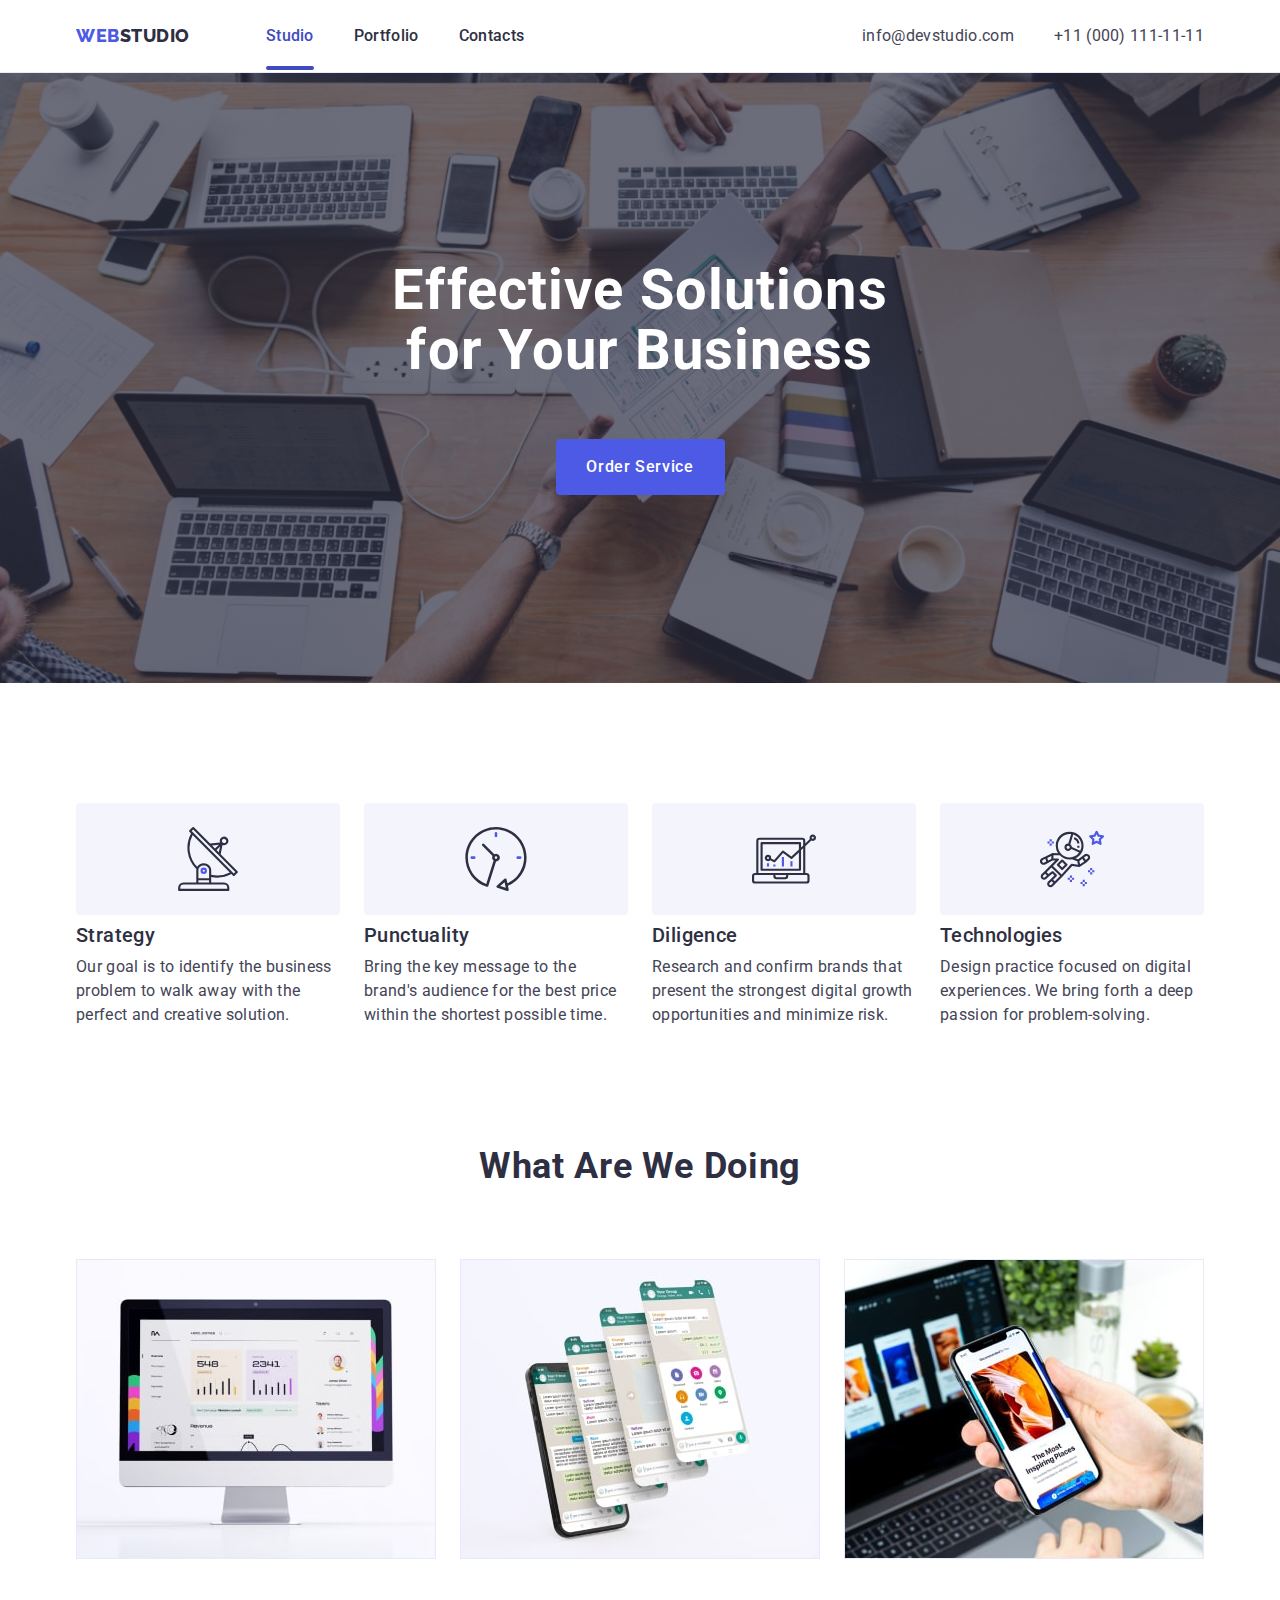
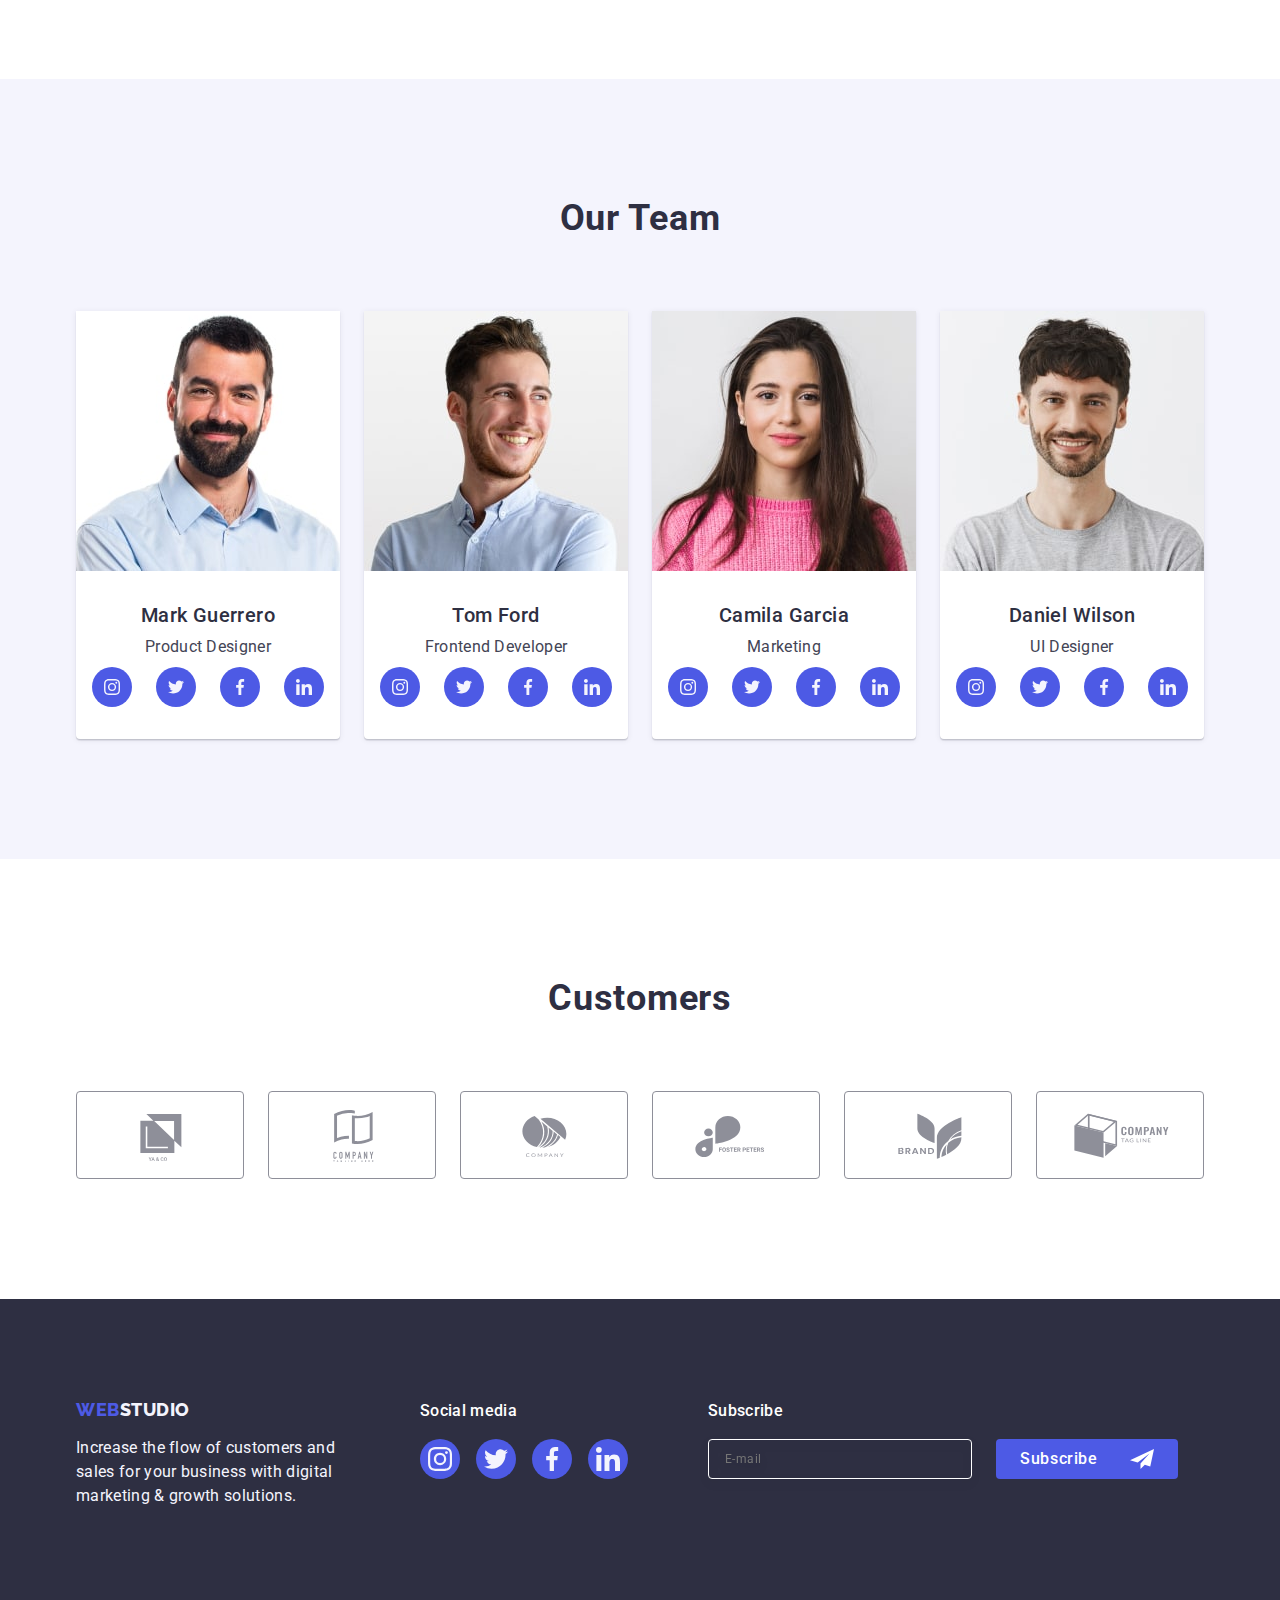
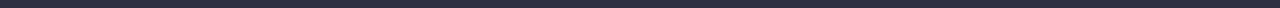
==== index.html @ c5081bdb "start commit" ====
<!DOCTYPE html>
<html lang="en">
  <head>
    <meta charset="UTF-8" />
    <meta name="description" content="Effective Solutions for Your Business" />
    <title>Web Studio</title>

    <link
      rel="stylesheet"
      href="https://cdn.jsdelivr.net/npm/modern-normalize@2.0.0/modern-normalize.min.css" />
    <link rel="stylesheet" href="./css/styles.css" />
    <link rel="preconnect" href="https://fonts.googleapis.com" />
    <link rel="preconnect" href="https://fonts.gstatic.com" crossorigin />
    <link
      href="https://fonts.googleapis.com/css2?family=Roboto:wght@400;500;700&display=swap"
      rel="stylesheet" />
    <link
      href="https://fonts.googleapis.com/css2?family=Raleway:wght@800&family=Roboto:wght@400;500;700&display=swap"
      rel="stylesheet" />
  </head>
  <body>
    <header class="header">
      <div class="header-container container">
        <nav class="menu">
          <a class="link logo" href="./index.html"
            >Web<span class="logo-header-studio">Studio</span></a
          >
          <ul class="menu-list list">
            <li class="menu-list-item">
              <a class="menu-list-link current link" href="./index.html"
                >Studio</a
              >
            </li>
            <li class="menu-list-item">
              <a class="menu-list-link link" href="./portfolio.html"
                >Portfolio</a
              >
            </li>
            <li class="menu-list-item">
              <a class="menu-list-link link" href="">Contacts</a>
            </li>
          </ul>
        </nav>
        <address class="contacts">
          <ul class="contacts-list list">
            <li>
              <a class="link contacts-link" href="mailto:info@devstudio.com"
                >info@devstudio.com</a
              >
            </li>
            <li>
              <a class="link contacts-link" href="tel:+110001111111"
                >+11 (000) 111-11-11</a
              >
            </li>
          </ul>
        </address>
      </div>
    </header>
    <main>
      <section class="intro-section section">
        <div class="intro-section-container container">
          <h1 class="intro-title title">
            Effective Solutions for Your Business
          </h1>
          <button class="order-button button" type="button" data-modal-open>
            Order Service
          </button>
        </div>
      </section>
      <section class="principles-section section">
        <div class="principles-section-container container">
          <h2 class="principles-section-title section-title visually-hidden">
            Our principles
          </h2>
          <ul class="principles-list list">
            <li class="principles-card">
              <div class="principles-icon-container">
                <svg class="principles-icon" width="64" height="64">
                  <use href="./images/icons.svg#icon-antenna"></use>
                </svg>
              </div>
              <h3 class="principles-list-title list-title">Strategy</h3>
              <p class="principles-text text">
                Our goal is to identify the business problem to walk away with
                the perfect and creative solution.
              </p>
            </li>
            <li class="principles-card">
              <div class="principles-icon-container">
                <svg class="principles-icon" width="64" height="64">
                  <use href="./images/icons.svg#icon-clock"></use>
                </svg>
              </div>
              <h3 class="principles-list-title list-title">Punctuality</h3>
              <p class="principles-text text">
                Bring the key message to the brand's audience for the best price
                within the shortest possible time.
              </p>
            </li>
            <li class="principles-card">
              <div class="principles-icon-container">
                <svg class="principles-icon" width="64" height="64">
                  <use href="./images/icons.svg#icon-diagram"></use>
                </svg>
              </div>
              <h3 class="principles-list-title list-title">Diligence</h3>
              <p class="principles-text text">
                Research and confirm brands that present the strongest digital
                growth opportunities and minimize risk.
              </p>
            </li>
            <li class="principles-card">
              <div class="principles-icon-container">
                <svg class="principles-icon" width="64" height="64">
                  <use href="./images/icons.svg#icon-astronaut"></use>
                </svg>
              </div>
              <h3 class="principles-list-title list-title">Technologies</h3>
              <p class="principles-text text">
                Design practice focused on digital experiences. We bring forth a
                deep passion for problem-solving.
              </p>
            </li>
          </ul>
        </div>
      </section>
      <section class="doing-section section">
        <div class="doing-section-container container">
          <h2 class="doing-section-title section-title">What are we doing</h2>
          <ul class="doing-list list">
            <li class="doing-card">
              <img
                src="./images/doing-img-1-min.jpg"
                alt="Computer monitor"
                width="360"
                height="300" />
            </li>
            <li class="doing-card">
              <img
                src="./images/doing-img-2-min.jpg"
                alt="Smartphone screen "
                width="360"
                height="300" />
            </li>
            <li class="doing-card">
              <img
                src="./images/doing-img-3-min.jpg"
                alt="Smartphone in hand"
                width="360"
                height="300" />
            </li>
          </ul>
        </div>
      </section>
      <section class="team-section section">
        <div class="team-section-container container">
          <h2 class="team-section-title section-title">Our Team</h2>
          <ul class="team-list list">
            <li class="team-list-card">
              <img
                src="./images/team-img-1-min.jpg"
                alt="Mark Guerrero"
                width="264"
                height="260" />
              <div class="team-card-container">
                <h3 class="team-list-title list-title">Mark Guerrero</h3>
                <p class="team-list-text text">Product Designer</p>
                <ul class="team-list-contacts-list list">
                  <li class="team-contacts-list-item">
                    <a class="team-contacts-list-link" href="">
                      <svg class="team-contacts-icon" width="16" height="16">
                        <use href="./images/icons.svg#icon-instagram"></use>
                      </svg>
                    </a>
                  </li>
                  <li class="team-contacts-list-item">
                    <a class="team-contacts-list-link" href="">
                      <svg class="team-contacts-icon" width="16" height="16">
                        <use href="./images/icons.svg#icon-twitter"></use>
                      </svg>
                    </a>
                  </li>
                  <li class="team-contacts-list-item">
                    <a class="team-contacts-list-link" href="">
                      <svg class="team-contacts-icon" width="16" height="16">
                        <use href="./images/icons.svg#icon-facebook"></use>
                      </svg>
                    </a>
                  </li>
                  <li class="team-contacts-list-item">
                    <a class="team-contacts-list-link" href="">
                      <svg class="team-contacts-icon" width="16" height="16">
                        <use href="./images/icons.svg#icon-linkedin"></use>
                      </svg>
                    </a>
                  </li>
                </ul>
              </div>
            </li>
            <li class="team-list-card">
              <img
                src="./images/team-img-2-min.jpg"
                alt="Tom Ford"
                width="264"
                height="260" />
              <div class="team-card-container">
                <h3 class="team-list-title list-title">Tom Ford</h3>
                <p class="team-list-text text">Frontend Developer</p>
                <ul class="team-list-contacts-list list">
                  <li class="team-contacts-list-item">
                    <a class="team-contacts-list-link" href="">
                      <svg class="team-contacts-icon" width="16" height="16">
                        <use href="./images/icons.svg#icon-instagram"></use>
                      </svg>
                    </a>
                  </li>
                  <li class="team-contacts-list-item">
                    <a class="team-contacts-list-link" href="">
                      <svg class="team-contacts-icon" width="16" height="16">
                        <use href="./images/icons.svg#icon-twitter"></use>
                      </svg>
                    </a>
                  </li>
                  <li class="team-contacts-list-item">
                    <a class="team-contacts-list-link" href="">
                      <svg class="team-contacts-icon" width="16" height="16">
                        <use href="./images/icons.svg#icon-facebook"></use>
                      </svg>
                    </a>
                  </li>
                  <li class="team-contacts-list-item">
                    <a class="team-contacts-list-link" href="">
                      <svg class="team-contacts-icon" width="16" height="16">
                        <use href="./images/icons.svg#icon-linkedin"></use>
                      </svg>
                    </a>
                  </li>
                </ul>
              </div>
            </li>
            <li class="team-list-card">
              <img
                src="./images/team-img-3-min.jpg"
                alt="Camila Garcia"
                width="264"
                height="260" />
              <div class="team-card-container">
                <h3 class="team-list-title list-title">Camila Garcia</h3>
                <p class="team-list-text text">Marketing</p>
                <ul class="team-list-contacts-list list">
                  <li class="team-contacts-list-item">
                    <a class="team-contacts-list-link" href="">
                      <svg class="team-contacts-icon" width="16" height="16">
                        <use href="./images/icons.svg#icon-instagram"></use>
                      </svg>
                    </a>
                  </li>
                  <li class="team-contacts-list-item">
                    <a class="team-contacts-list-link" href="">
                      <svg class="team-contacts-icon" width="16" height="16">
                        <use href="./images/icons.svg#icon-twitter"></use>
                      </svg>
                    </a>
                  </li>
                  <li class="team-contacts-list-item">
                    <a class="team-contacts-list-link" href="">
                      <svg class="team-contacts-icon" width="16" height="16">
                        <use href="./images/icons.svg#icon-facebook"></use>
                      </svg>
                    </a>
                  </li>
                  <li class="team-contacts-list-item">
                    <a class="team-contacts-list-link" href="">
                      <svg class="team-contacts-icon" width="16" height="16">
                        <use href="./images/icons.svg#icon-linkedin"></use>
                      </svg>
                    </a>
                  </li>
                </ul>
              </div>
            </li>
            <li class="team-list-card">
              <img
                src="./images/team-img-4-min.jpg"
                alt="Daniel Wilson"
                width="264"
                height="260" />
              <div class="team-card-container">
                <h3 class="team-list-title list-title">Daniel Wilson</h3>
                <p class="team-list-text text">UI Designer</p>
                <ul class="team-list-contacts-list list">
                  <li class="team-contacts-list-item">
                    <a class="team-contacts-list-link" href="">
                      <svg class="team-contacts-icon" width="16" height="16">
                        <use href="./images/icons.svg#icon-instagram"></use>
                      </svg>
                    </a>
                  </li>
                  <li class="team-contacts-list-item">
                    <a class="team-contacts-list-link" href="">
                      <svg class="team-contacts-icon" width="16" height="16">
                        <use href="./images/icons.svg#icon-twitter"></use>
                      </svg>
                    </a>
                  </li>
                  <li class="team-contacts-list-item">
                    <a class="team-contacts-list-link" href="">
                      <svg class="team-contacts-icon" width="16" height="16">
                        <use href="./images/icons.svg#icon-facebook"></use>
                      </svg>
                    </a>
                  </li>
                  <li class="team-contacts-list-item">
                    <a class="team-contacts-list-link" href="">
                      <svg class="team-contacts-icon" width="16" height="16">
                        <use href="./images/icons.svg#icon-linkedin"></use>
                      </svg>
                    </a>
                  </li>
                </ul>
              </div>
            </li>
          </ul>
        </div>
      </section>
      <section class="customers-section section">
        <div class="customers-section-container container">
          <h2 class="customers-section-title section-title">Customers</h2>
          <ul class="customers-list list">
            <li class="customers-list-card">
              <a class="customers-list-card-link link" href="">
                <svg class="customers-icon" width="104" height="56">
                  <use href="./images/icons.svg#icon-Logo1"></use>
                </svg>
              </a>
            </li>
            <li class="customers-list-card">
              <a class="customers-list-card-link link" href="">
                <svg class="customers-icon" width="104" height="56">
                  <use href="./images/icons.svg#icon-Logo2"></use>
                </svg>
              </a>
            </li>
            <li class="customers-list-card">
              <a class="customers-list-card-link link" href="">
                <svg class="customers-icon" width="104" height="56">
                  <use href="./images/icons.svg#icon-Logo3"></use>
                </svg>
              </a>
            </li>
            <li class="customers-list-card">
              <a class="customers-list-card-link link" href="">
                <svg class="customers-icon" width="104" height="56">
                  <use href="./images/icons.svg#icon-Logo4"></use>
                </svg>
              </a>
            </li>
            <li class="customers-list-card">
              <a class="customers-list-card-link link" href="">
                <svg class="customers-icon" width="104" height="56">
                  <use href="./images/icons.svg#icon-Logo5"></use>
                </svg>
              </a>
            </li>
            <li class="customers-list-card">
              <a class="customers-list-card-link link" href="">
                <svg class="customers-icon" width="104" height="56">
                  <use href="./images/icons.svg#icon-Logo6"></use>
                </svg>
              </a>
            </li>
          </ul>
        </div>
      </section>
    </main>
    <footer class="footer">
      <div class="footer-container container">
        <div class="footer-text-container">
          <a class="logo-footer logo link" href="./index.html"
            >Web<span class="logo-footer-studio">Studio</span></a
          >
          <p class="footer-text text">
            Increase the flow of customers and sales for your business with
            digital marketing &#38; growth solutions.
          </p>
        </div>
        <div class="footer-text-container">
          <p class="footer-text-contacts footer-text text">Social media</p>
          <ul class="footer-list-contacts-list list">
            <li class="footer-contacts-list-item">
              <a class="footer-contacts-list-link" href="">
                <svg class="footer-contacts-icon" width="24" height="24">
                  <use href="./images/icons.svg#icon-instagram"></use>
                </svg>
              </a>
            </li>
            <li class="footer-contacts-list-item">
              <a class="footer-contacts-list-link" href="">
                <svg class="footer-contacts-icon" width="24" height="24">
                  <use href="./images/icons.svg#icon-twitter"></use>
                </svg>
              </a>
            </li>
            <li class="footer-contacts-list-item">
              <a class="footer-contacts-list-link" href="">
                <svg class="footer-contacts-icon" width="24" height="24">
                  <use href="./images/icons.svg#icon-facebook"></use>
                </svg>
              </a>
            </li>
            <li class="footer-contacts-list-item">
              <a class="footer-contacts-list-link" href="">
                <svg class="footer-contacts-icon" width="24" height="24">
                  <use href="./images/icons.svg#icon-linkedin"></use>
                </svg>
              </a>
            </li>
          </ul>
        </div>
        <div class="footer-text-container">
          <p class="footer-text-subscribe footer-text text">Subscribe</p>
          <form class="footer-form">
            <label class="subscribe-footer-label">
              <input
                class="footer-form-input"
                name="user-email"
                type="email"
                placeholder="E-mail" />
            </label>
            <button class="order-button subscribe-button" type="submit">
              Subscribe<svg class="telegram-icon" width="24" height="24">
                <use href="./images/icons.svg#icon-telegram"></use>
              </svg>
            </button>
          </form>
        </div>
      </div>
    </footer>
    <div class="backdrop is-hidden" data-modal>
      <div class="modal">
        <button class="modal-close-button" type="button" data-modal-close>
          <svg class="button-close-icon" width="8" height="8">
            <use href="./images/icons.svg#icon-close"></use>
          </svg>
        </button>
        <p class="modal-title">Leave your contacts and we will call you back</p>
        <form class="modal-form">
          <div class="label-container">
            <label for="user-name" class="modal-label"> Name </label>

            <div class="modal-input-wrap">
              <input
                class="modal-input"
                name="user-name"
                id="user-name"
                type="text"
                required />
              <svg class="modal-icon" width="18" height="24">
                <use href="./images/icons.svg#icon-person"></use>
              </svg>
            </div>
          </div>

          <div class="label-container">
            <label for="user-phone" class="modal-label"> Phone </label>

            <div class="modal-input-wrap">
              <input
                class="modal-input"
                name="user-phone"
                id="user-phone"
                type="tel"
                required />
              <svg class="modal-icon" width="18" height="24">
                <use href="./images/icons.svg#icon-phone"></use>
              </svg>
            </div>
          </div>

          <div class="label-container">
            <label for="user-email" class="modal-label"> Email </label>

            <div class="modal-input-wrap">
              <input
                class="modal-input"
                name="user-email"
                id="user-email"
                type="email"
                required />
              <svg class="modal-icon" width="18" height="24">
                <use href="./images/icons.svg#icon-email"></use>
              </svg>
            </div>
          </div>

          <div class="label-container label-container-comment">
            <label for="user-comment" class="modal-label"> Comment </label>

            <textarea
              class="modal-comment"
              name="user-comment"
              id="user-comment"
              placeholder="Text input"></textarea>
          </div>
          <div class="modal-field">
            <input
              class="modal-check visually-hidden"
              type="checkbox"
              id="user-privacy"
              name="user-privacy"
              value="true"
              required />
            <label for="user-privacy" class="modal-check-text">
              <span class="check-icon-space">
                <svg class="check-icon" width="10" height="8">
                  <use href="./images/icons.svg#icon-check"></use>
                </svg>
              </span>
              I accept the terms and conditions of the
              <a class="modal-check-link" href=""> &#32; Privacy Policy</a>
            </label>
          </div>
          <button class="order-button modal-send-button" type="submit">
            Send
          </button>
        </form>
      </div>
    </div>
    <script src="./js/modal.js"></script>
  </body>
</html>
---- css/styles.css ----
*,
*::before,
*::after {
  box-sizing: border-box;
}

/**
  |============================
  | Variables
  |============================
*/
:root {
  --primary-font: "Roboto", sans-serif;
  --logo-font: "Raleway", sans-serif;
  --primary-text-color: #434455;
  --accent-text-color: #2e2f42;
  --accent-background-color: #f4f4fd;
  --button-color: #4d5ae5;
  --active-link-color: #404bbf;
  --primary-background-color: #fff;
  --cornflower: #e7e9fc;
  --svg-color: #8e8f99;
}

/**
  |============================
  | Base styles
  |============================
*/
/* reset start */
body {
  color: var(--primary-text-color);
  background-color: var(--primary-background-color);
  font-family: var(--primary-font);
  font-size: 16px;
  font-weight: 400;
  line-height: 1.5em; /* 150% */
  letter-spacing: 0.32px;
}

.list {
  list-style-type: none;
}

.link {
  font-family: inherit;
  text-decoration-line: none;
}
button {
  font-family: inherit;
  cursor: pointer;
}

p,
h1,
h2,
h3,
h4,
h5,
h6 {
  margin-top: 0;
  margin-bottom: 0;
}

ul,
ol {
  padding-left: 0;
  margin-top: o;
  margin-bottom: 0;
  margin: 0 auto;
}
/* reset end */
/**
  |============================
  | Components styles
  |============================
*/
.visually-hidden {
  position: absolute;
  width: 1px;
  height: 1px;
  margin: -1px;
  border: 0;
  padding: 0;
  white-space: nowrap;
  clip-path: inset(100%);
  clip: rect(0 0 0 0);
  overflow: hidden;
}

.container {
  width: 100%;
  max-width: 1158px;
  padding: 0 15px;
  margin: 0 auto;
}

img {
  display: block;
  max-width: 100%;
  height: auto;
}

.text {
  color: var(--primary-text-color);
}

/* TITLE */
.title {
  font-size: 56px;
  line-height: 1.07em; /* 107.143% */
  letter-spacing: 1.12px;
}

.section-title {
  color: var(--accent-text-color);
  text-align: center;
  font-size: 36px;
  line-height: 1.11em; /* 111.111% */
  letter-spacing: 0.72px;
  text-transform: capitalize;
}

.list-title {
  color: var(--accent-text-color);
  font-size: 20px;
  font-weight: 500;
  line-height: 1.2em; /* 120% */
  letter-spacing: 0.4px;
}

/* LINK */
.link {
  color: var(--accent-text-color);
  font-size: 16px;
  line-height: 1.5;
  letter-spacing: 0.02em;
}

a {
  transition-property: color;
}

a:focus,
a:hover {
  color: var(--active-link-color);
}

/* LOGO */
.logo {
  margin-right: 76px;
  color: var(--button-color);
  font-family: var(--logo-font);
  font-size: 18px;
  font-weight: 800;
  line-height: 1.17em; /* 116.667% */
  letter-spacing: 0.54px;
  text-transform: uppercase;
}

/**
 |============================
 | HEADER
 |============================
*/
.header {
  box-shadow: 0px 2px 1px rgba(46, 47, 66, 0.08),
    0px 1px 1px rgba(46, 47, 66, 0.16), 0px 1px 6px rgba(46, 47, 66, 0.08);
}

.header-container {
  display: flex;
  align-items: center;
}

.menu {
  display: flex;
  align-items: center;
}

.menu-list {
  margin-block-start: 0;
  gap: 40px;
  font-weight: 500;
  display: flex;
  align-items: center;
  gap: 40px;
  padding: 24px 0;
}

.menu-list-link {
  padding: 24px 0;
  position: relative;
  color: var(--accent-text-color);
  transition: color 250ms cubic-bezier(0.4, 0, 0.2, 1);
}

.current {
  color: var(--active-link-color);
}
.current::after {
  content: "";
  width: 100%;
  height: 4px;
  position: absolute;
  left: 0;
  bottom: -1px;
  border-radius: 2px;
  background: var(--active-link-color);
}

.contacts-list {
  margin: 0;
  display: flex;
  gap: 40px;
}

.header {
  border-bottom: 1px solid var(--cornflower);
}

/* LOGO */
.logo-header-studio {
  color: var(--accent-text-color);
}

.contacts {
  margin-left: auto;
  font-style: normal;
}

.contacts-link {
  color: var(--primary-text-color);
  transition: color 250ms cubic-bezier(0.4, 0, 0.2, 1);
}

/**
 |============================
 | INTRO SECTION
 |============================
*/

.intro-section {
  max-width: 1440px;
  padding: 188px 0;
  background-color: var(--accent-text-color);
  color: var(--primary-background-color);
  text-align: center;
  background-image: linear-gradient(
      rgba(46, 47, 66, 0.7),
      rgba(46, 47, 66, 0.7)
    ),
    url(../images/background-min.jpg);
  background-repeat: no-repeat;
  background-position: center;
  background-size: cover;
}

.intro-title {
  margin: 0 auto;
  max-width: 496px;
  text-align: center;
}

.order-button {
  margin: 0 auto;
  margin-top: 58px;
  display: block;
  min-width: 169px;
  height: 56px;
  border: none;
  border-radius: 4px;
  background: var(--button-color);
  color: var(--primary-background-color);
  font-size: 16px;
  font-weight: 500;
  line-height: 1.5em;
  letter-spacing: 0.64px;
  transition-property: background;
  transition: background-color 250ms cubic-bezier(0.4, 0, 0.2, 1);
}

.order-button:focus,
.order-button:hover {
  background: var(--active-link-color);
}

/**
 |============================
 | PRINCIPLES SECTION
 |============================
*/

.principles-section {
  padding: 120px 0;
}

.principles-icon-container {
  width: 264px;
  height: 112px;
  border-radius: 4px;
  margin-bottom: 8px;
  display: flex;
  justify-content: center;
  align-items: center;
  background-color: var(--accent-background-color);
}

.principles-list {
  display: flex;
  gap: 24px;
}

.principles-card {
  flex-basis: calc((100% - 3 * 24px) / 4);
}

.principles-list-title {
  margin-bottom: 8px;
}

/**
 |============================
 | DOING SECTION
 |============================
*/

.doing-section {
  padding-bottom: 120px;
}

.doing-section-title {
  margin-bottom: 72px;
}

.doing-list {
  display: flex;
  gap: 24px;
}

.doing-card {
  flex-basis: calc((100% - 3 * 16px) / 3);
}

/**
 |============================
 | TEAM SECTION
 |============================
*/

.team-section {
  padding: 120px 0;
  background-color: var(--accent-background-color);
}

.team-section-title {
  margin-bottom: 72px;
}

.team-list {
  display: flex;
  gap: 24px;
}

.team-list-card {
  border-radius: 0px 0px 4px 4px;
  background-color: var(--primary-background-color);
  box-shadow: 0px 2px 1px 0px rgba(46, 47, 66, 0.08),
    0px 1px 1px 0px rgba(46, 47, 66, 0.16),
    0px 1px 6px 0px rgba(46, 47, 66, 0.08);
}

.team-card-container {
  padding: 32px 0;
  margin: 0 auto;
  display: flex;
  width: 232px;
  flex-direction: column;
  justify-content: center;
  align-items: center;
  gap: 8px;
}

.team-list-title {
  text-align: center;
}

.team-list-text {
  text-align: center;
}

.team-list-contacts-list {
  display: flex;
  justify-content: center;
  gap: 24px;
}

.team-contacts-list-item {
  height: 40px;
  width: 40px;
}

.team-contacts-list-link {
  width: 100%;
  height: 100%;
  background-color: var(--button-color);
  border-radius: 50%;
  display: flex;
  align-items: center;
  justify-content: center;
  transition: background-color 250ms cubic-bezier(0.4, 0, 0.2, 1);
}

.team-contacts-list-link:hover,
.team-contacts-list-link:focus {
  background-color: #404bbf;
}

.team-contacts-icon {
  fill: var(--accent-background-color);
}

/**
 |============================
 | CUSTOMERS SECTION
 |============================
*/

.customers-section {
  padding: 120px 0;
}

.customers-section-title {
  text-align: center;
  margin-bottom: 72px;
}

.customers-list {
  display: flex;
  gap: 24px;
}

.customers-list-card {
  width: calc((100% - 120px) / 6);
  height: 88px;
}

.customers-icon {
  fill: #8e8f99;
  transition-property: fill;
}

.customers-list-card-link {
  width: 100%;
  height: 100%;
  display: flex;
  justify-content: center;
  align-items: center;
  border-radius: 4px;
  border: 1px solid #8e8f99;
  color: var(--svg-color);
  transition: border-color 250ms cubic-bezier(0.4, 0, 0.2, 1),
    color 250ms cubic-bezier(0.4, 0, 0.2, 1);
}

a:hover .customers-icon,
a:focus .customers-icon {
  fill: var(--active-link-color);
}

.customers-list-card-link:hover,
.customers-list-card-link:focus {
  border-color: var(--active-link-color);
}

/**
 |============================
 | PORTFOLIO SECTION
 |============================
*/

.portfolio-section {
  padding: 96px 0 120px 0;
}

.portfolio-button-list {
  display: flex;
  justify-content: center;
  gap: 24px;
  margin-bottom: 72px;
}

.filter-button {
  padding: 12px 24px;
  border: 1px solid var(--cornflower);
  border-radius: 4px;
  background: var(--accent-background-color);
  color: var(--button-color);
  text-align: center;
  font-size: 16px;
  font-weight: 500;
  line-height: 1.5em; /* 150% */
  letter-spacing: 0.64px;
  transition: color 250ms cubic-bezier(0.4, 0, 0.2, 1),
    background-color 250ms cubic-bezier(0.4, 0, 0.2, 1),
    border-color 250ms cubic-bezier(0.4, 0, 0.2, 1),
    box-shadow 250ms cubic-bezier(0.4, 0, 0.2, 1);
}

.filter-button:hover,
.filter-button:focus {
  border-color: transparent;
  background: var(--active-link-color);
  color: var(--primary-background-color);
  box-shadow: 0px 3px 1px rgba(0, 0, 0, 0.1), 0px 2px 1px rgba(0, 0, 0, 0.08),
    0px 2px 2px rgba(0, 0, 0, 0.12);
}

.porfolio-list {
  display: flex;
  flex-wrap: wrap;
  column-gap: 24px;
  row-gap: 48px;
}

.portfolio-card {
  width: calc((100% - 48px) / 3);
}

.portfolio-img-container {
  position: relative;
  overflow: hidden;
}

.portfolio-card-link {
  display: block;
  transition: box-shadow 250ms cubic-bezier(0.4, 0, 0.2, 1);
}

.portfolio-card-caption {
  position: absolute;
  top: 0;
  padding: 40px 32px;
  background-color: #4d5ae5;
  color: var(--accent-background-color);
  height: 100%;
  width: 100%;
  transform: translateY(100%);
  transition: transform 250ms cubic-bezier(0.4, 0, 0.2, 1);
}

.portfolio-card-link:hover .portfolio-card-caption,
.portfolio-card-link:focus .portfolio-card-caption {
  transform: translateY(0%);
}

.portfolio-card-link:hover,
.portfolio-card-link:focus {
  box-shadow: 0px 2px 1px 0px rgba(46, 47, 66, 0.08),
    0px 1px 1px 0px rgba(46, 47, 66, 0.16),
    0px 1px 6px 0px rgba(46, 47, 66, 0.08);
}

.portfolio-card-container {
  padding: 32px 16px;
  border: 1px solid var(--cornflower);
  border-top: none;
}

.porfolio-list-title {
  margin-bottom: 8px;
  color: var(--accent-text-color);
  font-size: 20px;
  font-weight: 500;
  line-height: 1.2em; /* 120% */
  letter-spacing: 0.4px;
}

/**
 |============================
 | FOOTER
 |============================
*/

.footer {
  padding: 100px 0;
  background-color: var(--accent-text-color);
  color: var(--accent-background-color);
}

.footer-container {
  display: flex;
  gap: 80px;
  align-items: baseline;
}

/* .footer-text-container {
  margin-right: 80px;
} */

/* CAPTION */
.footer-text {
  max-width: 264px;
  color: var(--accent-background-color);
}

/* LOGO */
.logo-footer {
  display: inline-block;
  margin: 0 auto;
  margin-bottom: 16px;
}

.logo-footer-studio {
  color: var(--accent-background-color);
}

.footer-list-contacts-list {
  display: flex;
  gap: 16px;
}

.footer-text-contacts {
  margin-bottom: 16px;
  font-weight: 500;
  color: var(--primary-background-color);
}

.footer-contacts-list-link {
  width: 100%;
  height: 100%;
  display: flex;
  align-items: center;
  justify-content: center;
  border-radius: 50%;
  background-color: var(--button-color);
  transition: background-color 250ms cubic-bezier(0.4, 0, 0.2, 1);
}

.footer-contacts-list-item {
  width: 40px;
  height: 40px;
  transition: background-color 250ms cubic-bezier(0.4, 0, 0.2, 1);
}

.footer-contacts-list-link:hover,
.footer-contacts-list-link:focus {
  background-color: #31d0aa;
}

.footer-contacts-icon {
  fill: var(--accent-background-color);
}

.subscribe-footer-label {
  gap: 24px;
}

.footer-text-subscribe {
  margin-bottom: 16px;
  margin-right: 0;
  font-weight: 500;
  color: var(--primary-background-color);
}

.footer-form {
  display: flex;
  gap: 24px;
}

.footer-form-input {
  width: 264px;
  height: 40px;
  padding-left: 16px;
  background-color: transparent;
  font-size: 12px;
  line-height: 1.5em;
  letter-spacing: 0.04em;
  border-radius: 4px;
  border: 1px solid var(--primary-background-color);
  filter: drop-shadow(0px 4px 4px rgba(0, 0, 0, 0.15));
}

.footer-form-input:placeholder-shown {
  color: var(--primary-background-color);
}

.subscribe-button {
  min-width: 165px;
  height: 40px;
  display: inline-flex;
  padding: 8px 24px;
  justify-content: center;
  align-items: center;
  gap: 16px;
  margin-top: 0;
}

.telegram-icon {
  fill: var(--primary-background-color);
  margin-left: 16px;
}
/**
 |============================
 | MODAL STYLES
 |============================
*/
.backdrop {
  position: fixed;
  top: 0;
  width: 100%;
  height: 100%;
  background-color: rgba(46, 47, 66, 0.4);
  transition: opacity 250ms cubic-bezier(0.4, 0, 0.2, 1),
    visibility 250ms cubic-bezier(0.4, 0, 0.2, 1);
}

.modal {
  position: absolute;
  top: 50%;
  left: 50%;
  transform: translate(-50%, -50%);
  width: 408px;
  min-height: 584px;
  border-radius: 4px;
  background: #fcfcfc;
  box-shadow: 0px 2px 1px 0px rgba(0, 0, 0, 0.2),
    0px 1px 3px 0px rgba(0, 0, 0, 0.12), 0px 1px 1px 0px rgba(0, 0, 0, 0.14);
  transition: transform 250ms cubic-bezier(0.4, 0, 0.2, 1);
  padding: 72px 24px 24px 24px;
}

.modal-title {
  font-weight: 500;
  margin-bottom: 16px;
  text-align: center;
  color: var(--accent-text-color);
}

.modal-close-button {
  position: absolute;
  width: 24px;
  height: 24px;
  border-radius: 50%;
  display: flex;
  align-items: center;
  justify-content: center;
  background-color: #e7e9fc;
  border: 1px solid rgba(0, 0, 0, 0.1);
  padding: 0;
  top: 24px;
  right: 24px;
  transition: background-color 250ms cubic-bezier(0.4, 0, 0.2, 1),
    border 250ms cubic-bezier(0.4, 0, 0.2, 1);
}

.is-hidden {
  opacity: 0;
  visibility: hidden;
  pointer-events: none;
}

.modal-close-button:hover,
.modal-close-button:focus {
  background-color: #404bbf;
  border: none;
}

.button-close-icon {
  transition: fill 250ms cubic-bezier(0.4, 0, 0.2, 1);
}

.modal-close-button:hover .button-close-icon,
.modal-close-button:focus .button-close-icon {
  fill: #ffffff;
}

.modal-form {
  display: flex;
  flex-direction: column;
}

.label-container {
  margin-bottom: 8px;
}

.modal-label {
  color: var(--svg-color);
  font-size: 12px;
  line-height: 1.17em; /* 116.667% */
  letter-spacing: 0.04em;
  margin-bottom: 4px;
  display: block;
}

.modal-input {
  width: 100%;
  height: 40px;
  background-color: transparent;
  border-radius: 4px;
  border: 1px solid rgba(46, 47, 66, 0.4);
  padding-left: 38px;
  padding-right: 16px;
  outline: transparent;
  transition: border-color 250ms cubic-bezier(0.4, 0, 0.2, 1);
}

.modal-input:focus {
  border-color: var(--button-color);
}

.modal-input:focus + .modal-icon {
  fill: var(--button-color);
}

.modal-icon {
  fill: var(--accent-text-color);
  position: absolute;
  left: 16px;
  top: 50%;
  transform: translateY(-50%);
  transition: fill 250ms cubic-bezier(0.4, 0, 0.2, 1);
}

.modal-input-wrap {
  position: relative;
}

.modal-comment {
  width: 100%;
  height: 120px;
  font-size: 12px;
  line-height: 1.17em;
  letter-spacing: 0.04em;
  color: rgba(46, 47, 66, 0.4);
  background-color: transparent;
  border-radius: 4px;
  border: 1px solid rgba(46, 47, 66, 0.4);
  padding: 8px 16px;
  outline: transparent;
  resize: none;
  transition: border-color 250ms cubic-bezier(0.4, 0, 0.2, 1);
}

.modal-comment:focus {
  border-color: var(--button-color);
}

.label-container-comment {
  margin-bottom: 16px;
}

.modal-field {
  margin-bottom: 24px;
}

.modal-check-text {
  color: var(--svg-color);
  font-size: 12px;
  line-height: 1.17em; /* 116.667% */
  letter-spacing: 0.48px;
  margin-bottom: 4px;
  align-items: center;
}

.check-icon-space {
  display: inline-flex;
  width: 16px;
  height: 16px;
  border-radius: 2px;
  border: 1px solid rgba(46, 47, 66, 0.4);
  margin-right: 8px;
  align-items: center;
  justify-content: center;
  fill: transparent;
  transition: background-color 250ms cubic-bezier(0.4, 0, 0.2, 1),
    border 250ms cubic-bezier(0.4, 0, 0.2, 1),
    fill 250ms cubic-bezier(0.4, 0, 0.2, 1);
}

.modal-check:checked + .modal-check-text .check-icon-space {
  border: none;
  background-color: var(--active-link-color);
  fill: var(--accent-background-color);
}

.modal-check-link {
  color: var(--button-color);
}

.modal-send-button {
  margin: 0 auto;
}
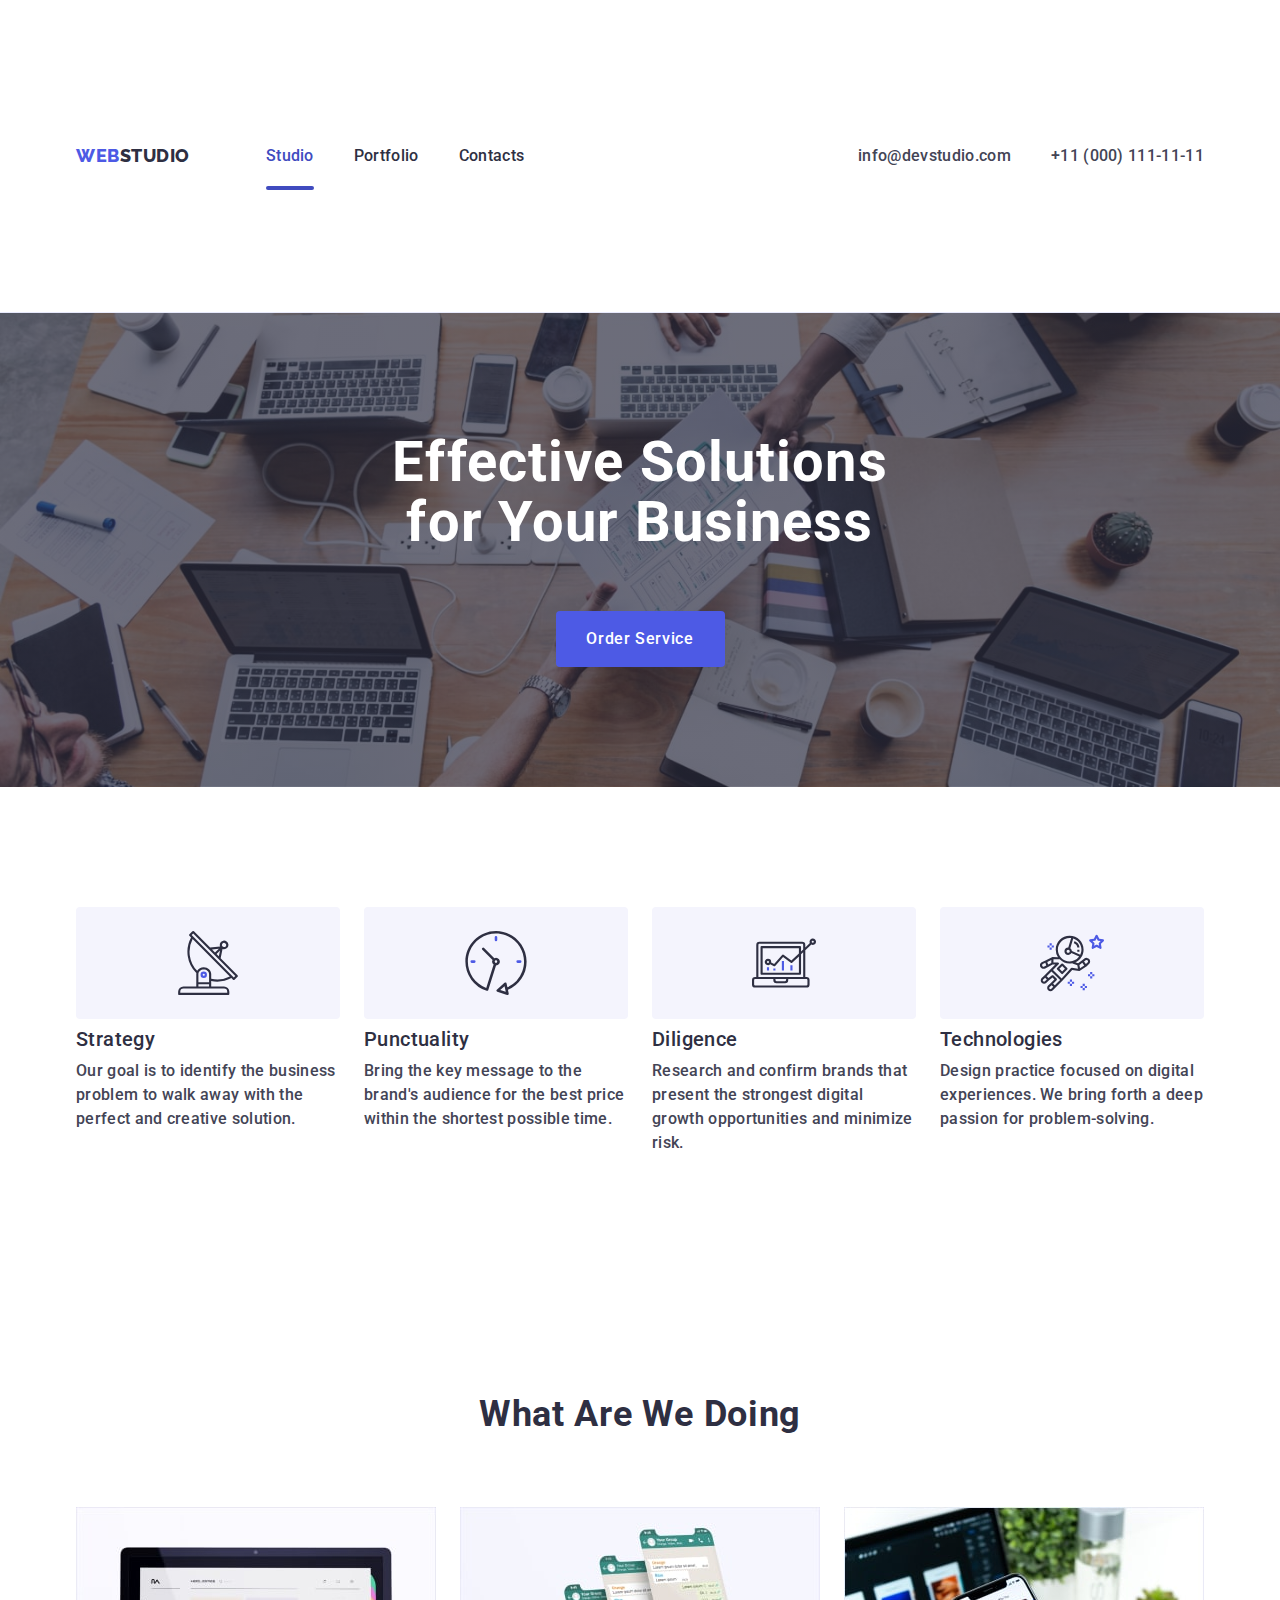
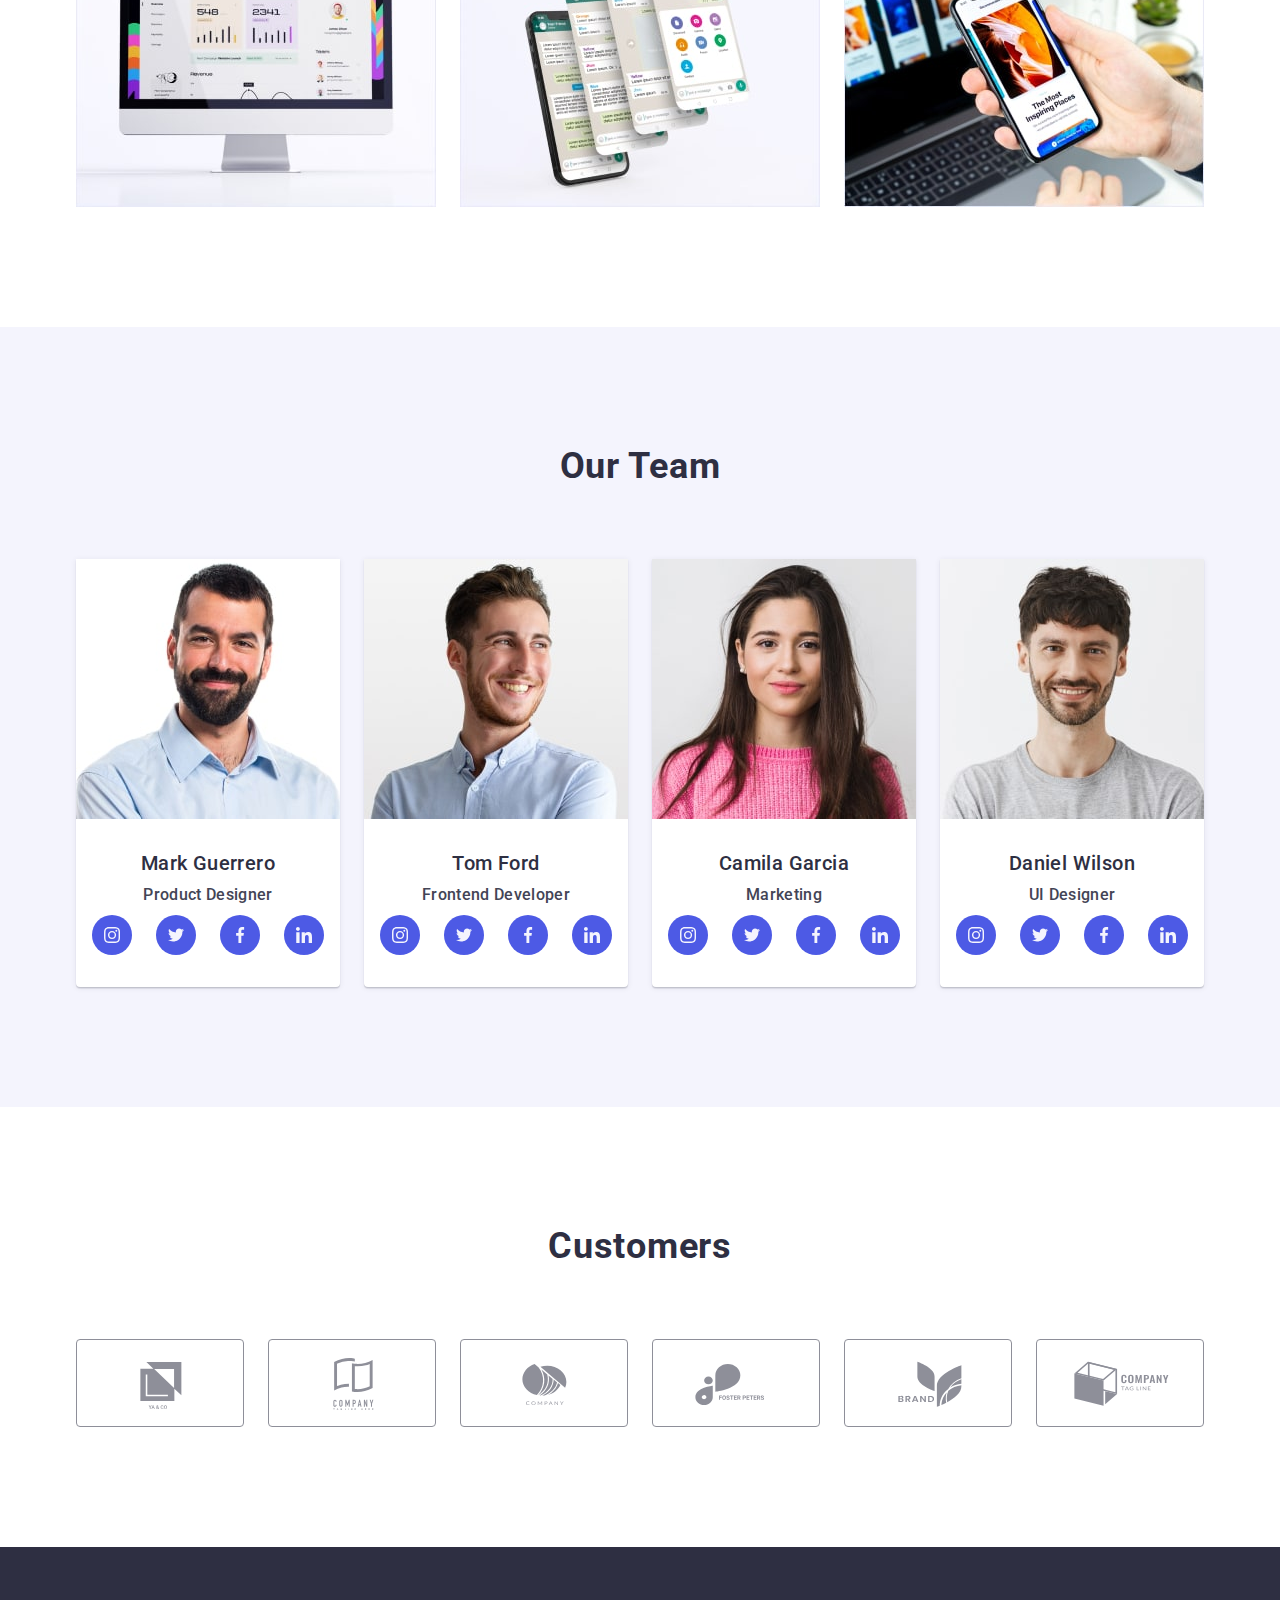
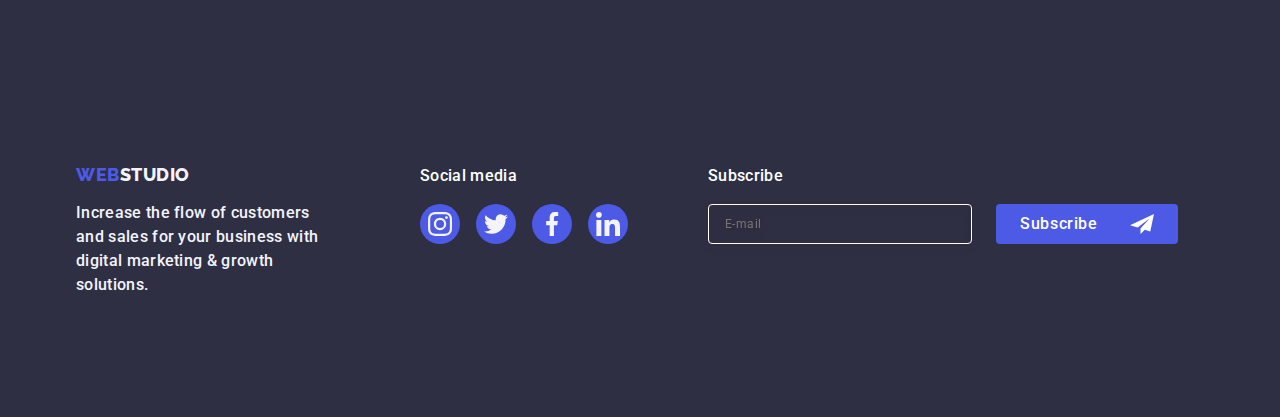
==== commit 5312a1df: "first commit" ====
--- a/index.html
+++ b/index.html
@@ -380,7 +380,7 @@
           <a class="logo-footer logo link" href="./index.html"
             >Web<span class="logo-footer-studio">Studio</span></a
           >
-          <p class="footer-text text">
+          <p class="footer-text-caption footer-text text">
             Increase the flow of customers and sales for your business with
             digital marketing &#38; growth solutions.
           </p>
--- a/css/styles.css
+++ b/css/styles.css
@@ -33,7 +33,8 @@
   background-color: var(--primary-background-color);
   font-family: var(--primary-font);
   font-size: 16px;
-  font-weight: 400;
+  /* font-weight: 400; */
+  font-weight: 500;
   line-height: 1.5em; /* 150% */
   letter-spacing: 0.32px;
 }
@@ -90,8 +91,9 @@
 
 .container {
   width: 100%;
-  max-width: 1158px;
-  padding: 0 15px;
+  /* max-width: 428px; */
+  padding: 0 16px;
+  padding-bottom: 96px;
   margin: 0 auto;
 }
 
@@ -127,6 +129,12 @@
   font-weight: 500;
   line-height: 1.2em; /* 120% */
   letter-spacing: 0.4px;
+  /* color: var(--accent-text-color);
+  text-align: center;
+  font-size: 36px;
+  line-height: 1.11em; /* 111.111% */
+  /* letter-spacing: 0.72px;
+  text-transform: capitalize; */
 }
 
 /* LINK */
@@ -241,8 +249,8 @@
 */
 
 .intro-section {
-  max-width: 1440px;
-  padding: 188px 0;
+  /* max-width: 428px;
+  padding: 112px 0; */
   background-color: var(--accent-text-color);
   color: var(--primary-background-color);
   text-align: center;
@@ -292,7 +300,7 @@
 */
 
 .principles-section {
-  padding: 120px 0;
+  /* padding: 16px 0; */
 }
 
 .principles-icon-container {
@@ -304,21 +312,80 @@
   justify-content: center;
   align-items: center;
   background-color: var(--accent-background-color);
+  display: none;
 }
 
 .principles-list {
   display: flex;
-  gap: 24px;
+  flex-direction: column;
+  flex-wrap: wrap;
+  gap: 72px;
 }
 
 .principles-card {
-  flex-basis: calc((100% - 3 * 24px) / 4);
+  /* flex-basis: calc((100% - 3 * 24px) / 4); */
 }
 
 .principles-list-title {
+  color: var(--accent-text-color);
+  text-align: center;
+  font-size: 36px;
+  line-height: 1.11em; /* 111.111% */
+  letter-spacing: 0.72px;
+  text-transform: capitalize;
   margin-bottom: 8px;
 }
 
+@media screen and(min-width:428px) {
+  .container {
+    max-width: 396px;
+  }
+}
+
+@media screen and (min-width: 768px) {
+  .container {
+    max-width: 736px;
+  }
+  .list-title {
+    text-align: start;
+  }
+  .principles-list {
+    flex-direction: row;
+    padding: 0;
+    gap: 72px 24px;
+  }
+
+  .principles-card {
+    flex-basis: calc((100% - 1 * 24px) / 2);
+  }
+}
+
+@media screen and (min-width: 1158px) {
+  .container {
+    max-width: 1158px;
+    padding: 120px 15px;
+  }
+
+  .principles-list-title {
+    font-size: 20px;
+    font-weight: 500;
+    line-height: 1.2em; /* 120% */
+    letter-spacing: 0.4px;
+  }
+
+  .principles-list {
+    flex-direction: row;
+    padding: 0;
+    gap: 24px;
+  }
+
+  .principles-icon-container {
+    display: flex;
+  }
+  .principles-card {
+    flex-basis: calc((100% - 3 * 24px) / 4);
+  }
+}
 /**
  |============================
  | DOING SECTION
@@ -326,7 +393,9 @@
 */
 
 .doing-section {
-  padding-bottom: 120px;
+  /* padding-bottom: 120px;
+  padding-top: 120px; */
+  display: none;
 }
 
 .doing-section-title {
@@ -342,6 +411,11 @@
   flex-basis: calc((100% - 3 * 16px) / 3);
 }
 
+@media screen and (min-width: 1158px) {
+  .doing-section {
+    display: block;
+  }
+}
 /**
  |============================
  | TEAM SECTION
@@ -349,7 +423,7 @@
 */
 
 .team-section {
-  padding: 120px 0;
+  padding-bottom: 0;
   background-color: var(--accent-background-color);
 }
 
@@ -359,10 +433,15 @@
 
 .team-list {
   display: flex;
+  flex-direction: column;
+  flex-wrap: wrap;
+  justify-content: center;
+  align-items: center;
   gap: 24px;
 }
 
 .team-list-card {
+  max-width: 264px;
   border-radius: 0px 0px 4px 4px;
   background-color: var(--primary-background-color);
   box-shadow: 0px 2px 1px 0px rgba(46, 47, 66, 0.08),
@@ -419,16 +498,23 @@
 .team-contacts-icon {
   fill: var(--accent-background-color);
 }
-
+@media screen and (min-width: 768px) {
+  .team-list {
+    gap: 64px 24px;
+    flex-direction: row;
+  }
+  .team-list-card {
+    flex-basis: calc((100% - 24px) / 2);
+  }
+}
 /**
  |============================
  | CUSTOMERS SECTION
  |============================
 */
 
-.customers-section {
-  padding: 120px 0;
-}
+/* .customers-section {
+} */
 
 .customers-section-title {
   text-align: center;
@@ -437,12 +523,17 @@
 
 .customers-list {
   display: flex;
-  gap: 24px;
+  flex-direction: row;
+  flex-wrap: wrap;
+  justify-content: center;
+  align-items: center;
+  gap: 72px 16px;
 }
 
 .customers-list-card {
-  width: calc((100% - 120px) / 6);
+  width: 190px;
   height: 88px;
+  flex-basis: calc((100% - 16px) / 2);
 }
 
 .customers-icon {
@@ -472,7 +563,27 @@
 .customers-list-card-link:focus {
   border-color: var(--active-link-color);
 }
-
+@media screen and (min-width: 428px) {
+  .customers-list-card {
+    width: 190px;
+  }
+}
+
+@media screen and (min-width: 768px) {
+  .customers-list {
+    gap: 72px 24px;
+  }
+  .customers-list-card {
+    width: 168px;
+    flex-basis: calc((100% - 48px) / 3);
+  }
+}
+
+@media screen and (min-width: 1158px) {
+  .customers-list-card {
+    flex-basis: calc((100% - 120px) / 6);
+  }
+}
 /**
  |============================
  | PORTFOLIO SECTION
@@ -485,12 +596,15 @@
 
 .portfolio-button-list {
   display: flex;
-  justify-content: center;
-  gap: 24px;
-  margin-bottom: 72px;
+  flex-wrap: wrap;
+  justify-content: start;
+  gap: 16px 24px;
+  margin-bottom: 48px;
+  margin-left: 0;
 }
 
 .filter-button {
+  flex-basis: calc((100% - 48px) / 3);
   padding: 12px 24px;
   border: 1px solid var(--cornflower);
   border-radius: 4px;
@@ -521,10 +635,11 @@
   flex-wrap: wrap;
   column-gap: 24px;
   row-gap: 48px;
+  justify-content: center;
 }
 
 .portfolio-card {
-  width: calc((100% - 48px) / 3);
+  /* width: calc((100% - 48px) / 3); */
 }
 
 .portfolio-img-container {
@@ -576,6 +691,39 @@
   letter-spacing: 0.4px;
 }
 
+@media screen and (min-width: 428px) and (max-width: 768px) {
+  .portfolio-button-list {
+    max-width: 428px;
+  }
+}
+@media screen and (min-width: 768px) {
+  .portfolio-button-list {
+    flex-wrap: nowrap;
+    justify-content: center;
+    gap: 24px;
+  }
+
+  .filter-button {
+    flex-basis: calc((100% - 96px) / 5);
+  }
+  .porfolio-list {
+    flex-direction: row;
+    column-gap: 24px;
+    row-gap: 72px;
+  }
+  .portfolio-card {
+    flex-basis: calc((100% - 24px) / 2);
+  }
+}
+
+@media screen and (min-width: 1158px) {
+  .porfolio-list {
+    row-gap: 48px;
+  }
+  .portfolio-card {
+    flex-basis: calc((100% - 48px) / 3);
+  }
+}
 /**
  |============================
  | FOOTER
@@ -583,15 +731,17 @@
 */
 
 .footer {
-  padding: 100px 0;
+  padding-top: 97.5px;
   background-color: var(--accent-text-color);
   color: var(--accent-background-color);
 }
 
 .footer-container {
   display: flex;
-  gap: 80px;
-  align-items: baseline;
+  flex-direction: column;
+  flex-wrap: wrap;
+  gap: 72px;
+  align-items: center;
 }
 
 /* .footer-text-container {
@@ -600,13 +750,15 @@
 
 /* CAPTION */
 .footer-text {
+  text-align: center;
   max-width: 264px;
   color: var(--accent-background-color);
 }
 
 /* LOGO */
 .logo-footer {
-  display: inline-block;
+  display: flex;
+  justify-content: center;
   margin: 0 auto;
   margin-bottom: 16px;
 }
@@ -614,7 +766,9 @@
 .logo-footer-studio {
   color: var(--accent-background-color);
 }
-
+.footer-text-caption {
+  text-align: left;
+}
 .footer-list-contacts-list {
   display: flex;
   gap: 16px;
@@ -664,8 +818,10 @@
 }
 
 .footer-form {
-  display: flex;
-  gap: 24px;
+  width: 100%;
+  display: flex;
+  flex-direction: column;
+  gap: 16px;
 }
 
 .footer-form-input {
@@ -699,6 +855,33 @@
 .telegram-icon {
   fill: var(--primary-background-color);
   margin-left: 16px;
+}
+
+@media screen and (min-width: 768px) {
+  .logo-footer {
+    display: inline-block;
+  }
+
+  .footer-text {
+    text-align: left;
+  }
+  .footer-container {
+    flex-direction: row;
+    gap: 72px 24px;
+  }
+  .footer-form {
+    flex-direction: row;
+
+    gap: 24px;
+  }
+}
+
+@media screen and (min-width: 1158px) {
+  .footer-container {
+    gap: 80px;
+    align-items: baseline;
+    flex-wrap: nowrap;
+  }
 }
 /**
  |============================
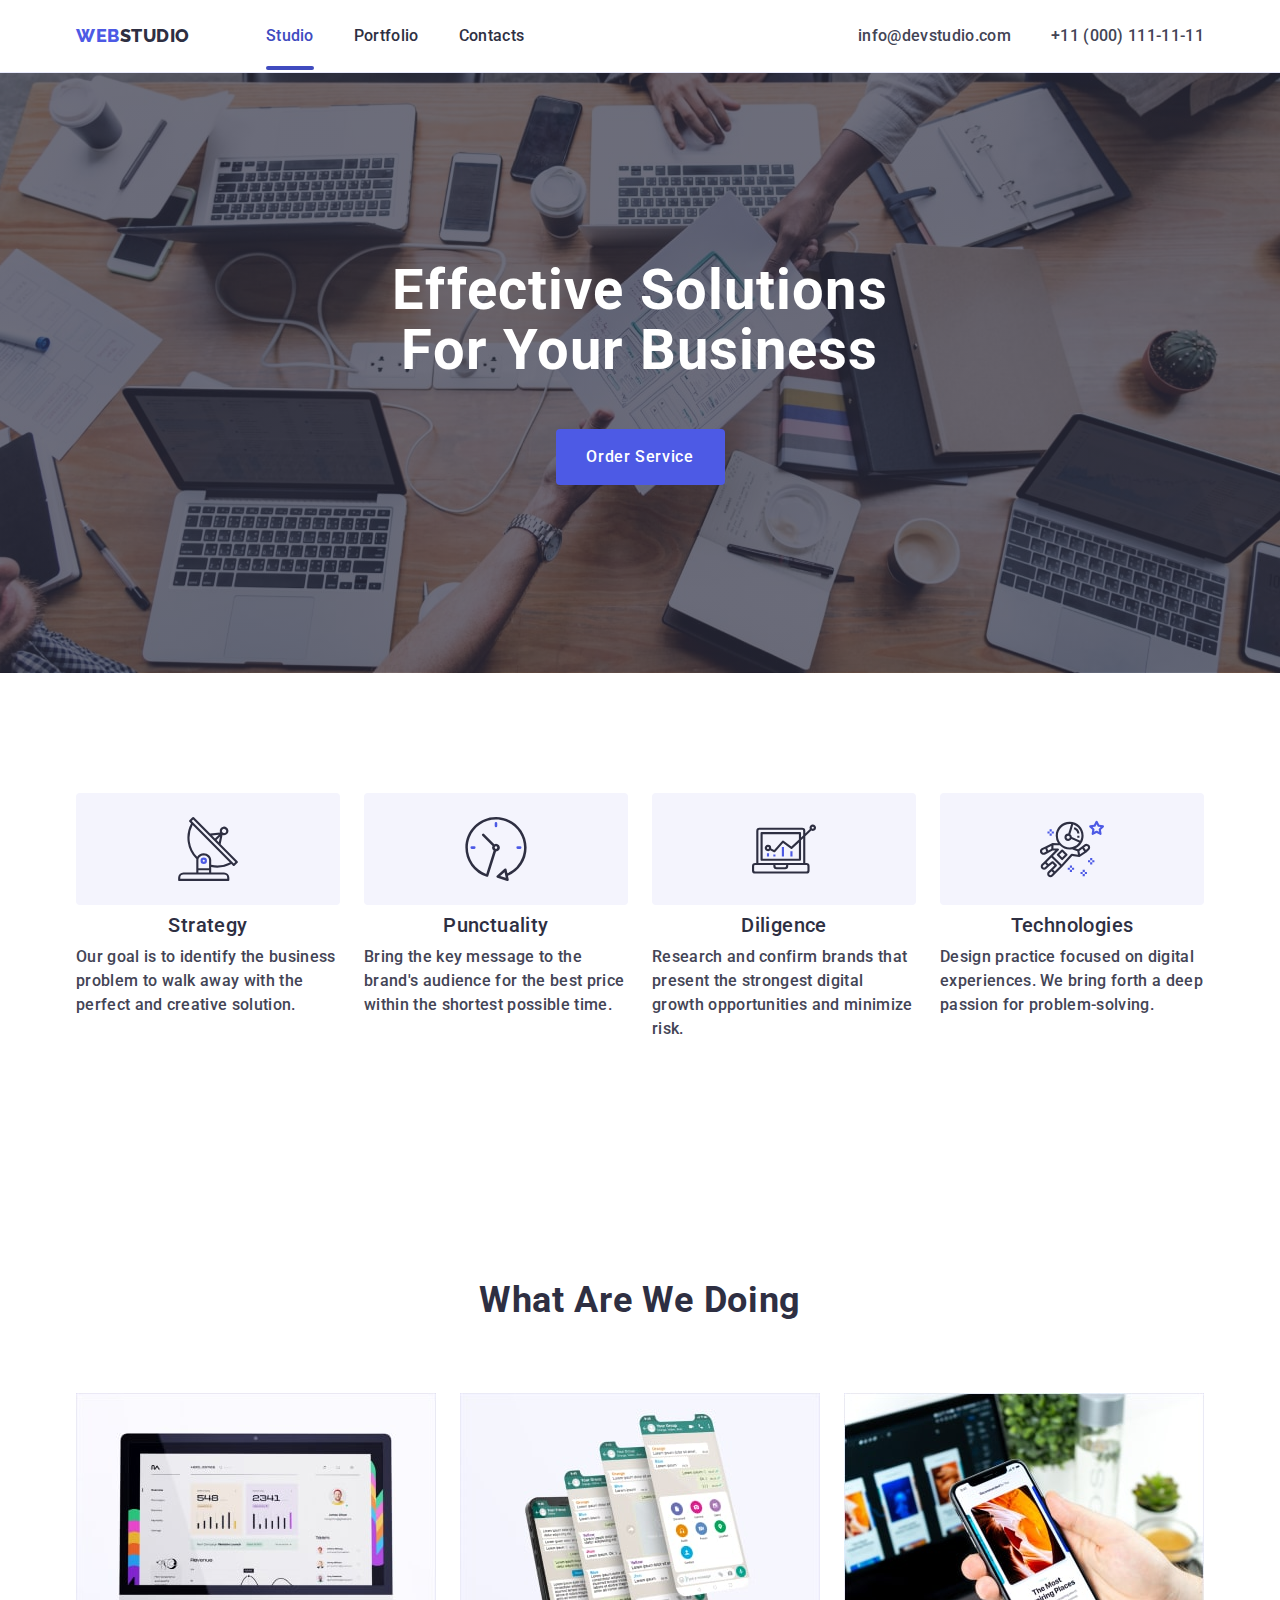
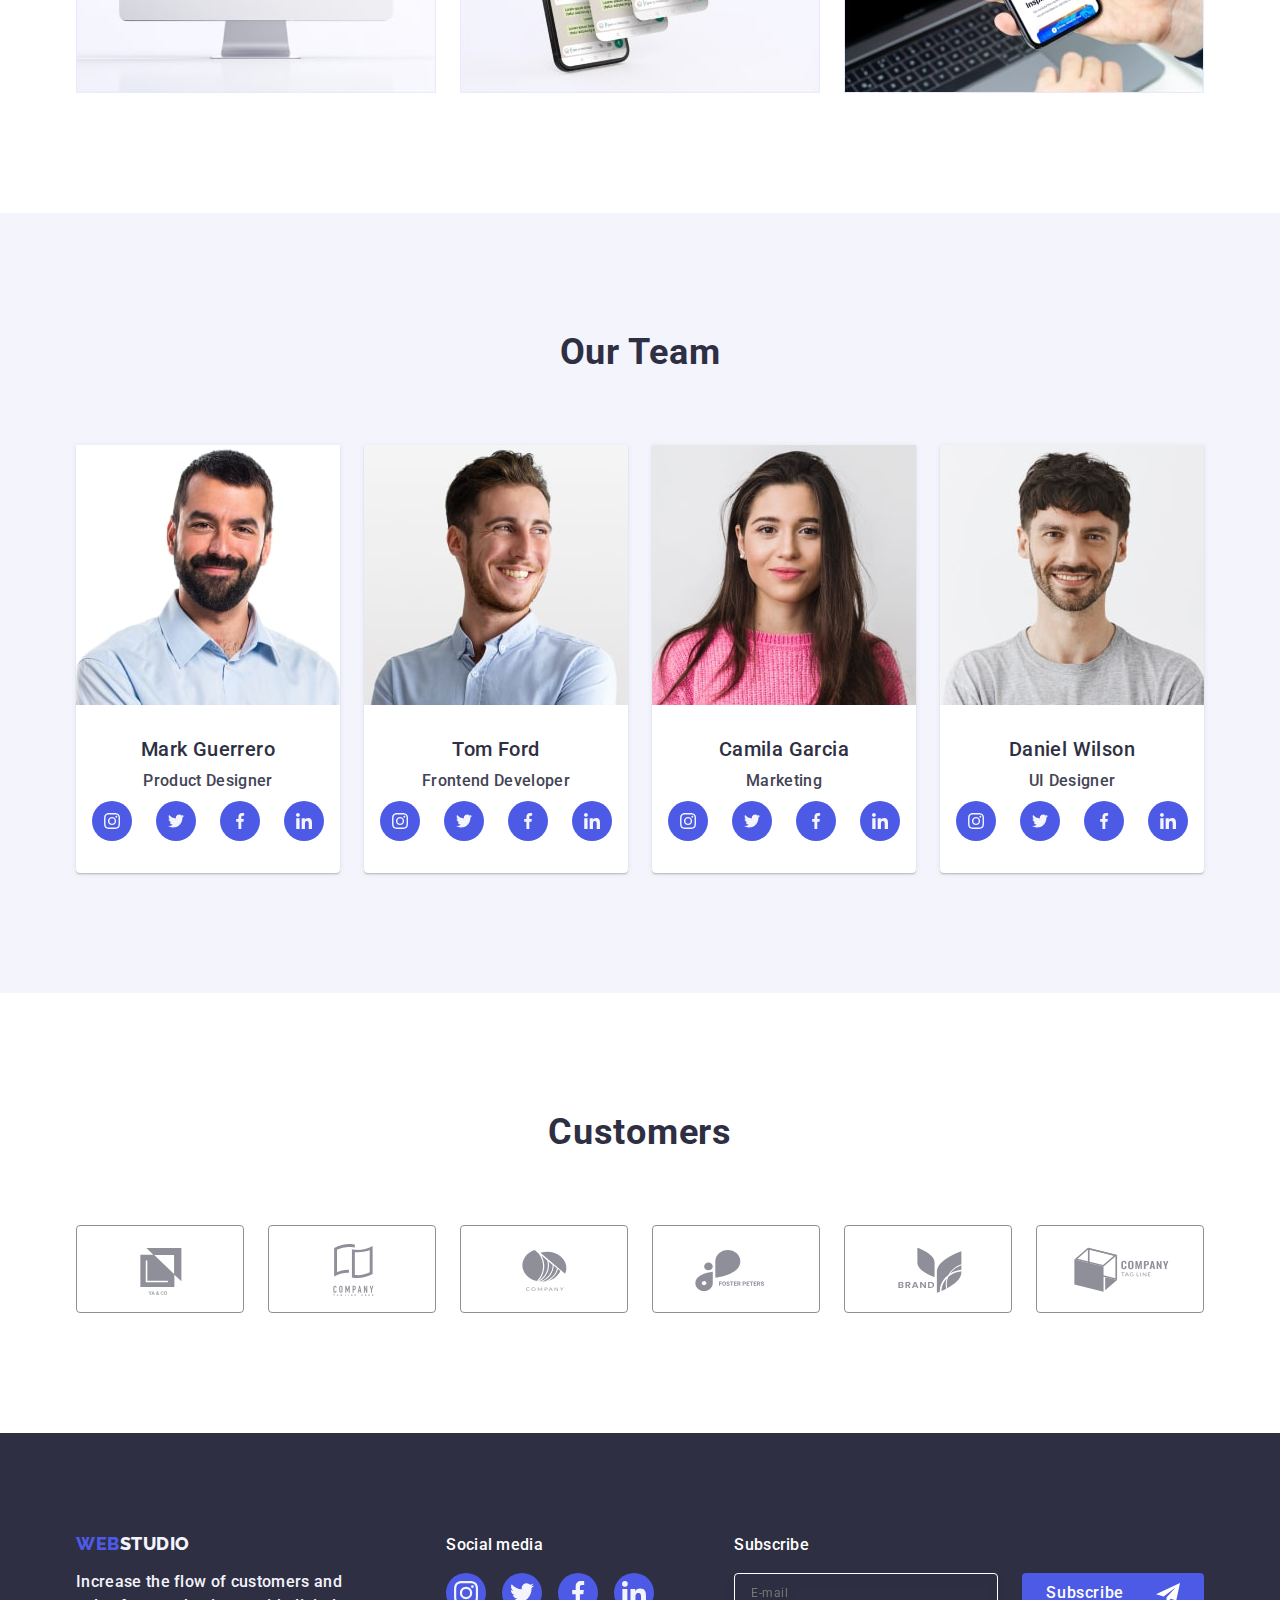
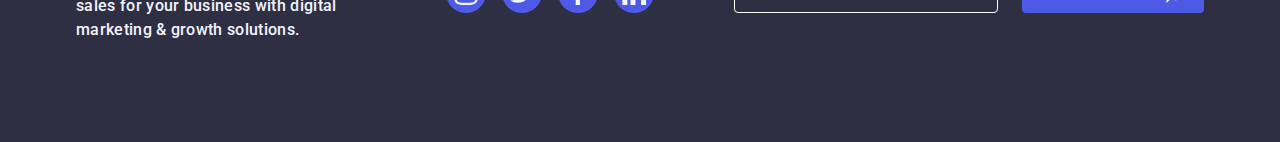
==== commit 68ab7c68: "second commit" ====
--- a/index.html
+++ b/index.html
@@ -55,6 +55,11 @@
             </li>
           </ul>
         </address>
+        <button class="menu-button button js-open-menu" type="button">
+          <svg class="menu-icon" width="32" height="22">
+            <use href="./images/icons.svg#icon-menu"></use>
+          </svg>
+        </button>
       </div>
     </header>
     <main>
@@ -376,7 +381,7 @@
     </main>
     <footer class="footer">
       <div class="footer-container container">
-        <div class="footer-text-container">
+        <div class="footer-text-container-logo footer-text-container">
           <a class="logo-footer logo link" href="./index.html"
             >Web<span class="logo-footer-studio">Studio</span></a
           >
@@ -418,7 +423,7 @@
             </li>
           </ul>
         </div>
-        <div class="footer-text-container">
+        <div class="footer-text-container-subcribe footer-text-container">
           <p class="footer-text-subscribe footer-text text">Subscribe</p>
           <form class="footer-form">
             <label class="subscribe-footer-label">
@@ -437,6 +442,76 @@
         </div>
       </div>
     </footer>
+   <div class="backdrop is-hidden js-menu-container">
+      <div class="menu-container">
+        <button class="modal-close-button js-close-menu" type="button" >
+          <svg class="button-close-icon" width="8" height="8">
+            <use href="./images/icons.svg#icon-close"></use>
+          </svg>
+        </button>
+         <ul class="mobile-menu-list list">
+              <li class="mobile-menu-list-item">
+                <a class="mobile-menu-list-link link" href="./index.html"
+                  >Studio</a
+                >
+              </li>
+              <li class="mobile-menu-list-item">
+                <a class="mobile-menu-list-link link" href="./portfolio.html"
+                  >Portfolio</a
+                >
+              </li>
+              <li class="mobile-menu-list-item">
+                <a class="mobile-menu-list-link link" href="">Contacts</a>
+          
+              </li>
+            </ul>
+          </nav>
+          <address class="mobile-contacts">
+            <ul class="mobile-contacts-list list">
+              <li>
+                <a class="mobile-menu-mail-link link mobile-contacts-link" href="mailto:info@devstudio.com"
+                  >info@devstudio.com</a
+                >
+              </li>
+              <li>
+                <a class="mobile-menu-list-link link mobile-contacts-link" href="tel:+110001111111"
+                  >+11 (000) 111-11-11</a
+                >
+              </li>
+            </ul>
+          </address>
+           <ul class="mobile-list-contacts-list list">
+              <li class="mobile-contacts-list-item">
+                <a class="mobile-contacts-list-link" href="">
+                  <svg class="mobile-contacts-icon" width="24" height="24">
+                    <use href="./images/icons.svg#icon-instagram"></use>
+                  </svg>
+                </a>
+              </li>
+              <li class="mobile-contacts-list-item">
+                <a class="mobile-contacts-list-link" href="">
+                  <svg class="mobile-contacts-icon" width="24" height="24">
+                    <use href="./images/icons.svg#icon-twitter"></use>
+                  </svg>
+                </a>
+              </li>
+              <li class="mobile-contacts-list-item">
+                <a class="mobile-contacts-list-link" href="">
+                  <svg class="mobile-contacts-icon" width="24" height="24">
+                    <use href="./images/icons.svg#icon-facebook"></use>
+                  </svg>
+                </a>
+              </li>
+              <li class="mobile-contacts-list-item">
+                <a class="mobile-contacts-list-link" href="">
+                  <svg class="mobile-contacts-icon" width="24" height="24">
+                    <use href="./images/icons.svg#icon-linkedin"></use>
+                  </svg>
+                </a>
+              </li>
+            </ul>
+      </div>
+   </div>
     <div class="backdrop is-hidden" data-modal>
       <div class="modal">
         <button class="modal-close-button" type="button" data-modal-close>
@@ -528,5 +603,6 @@
       </div>
     </div>
     <script src="./js/modal.js"></script>
+    <script src="./js/mobile-menu.js"></script>
   </body>
 </html>
--- a/css/styles.css
+++ b/css/styles.css
@@ -92,11 +92,25 @@
 .container {
   width: 100%;
   /* max-width: 428px; */
-  padding: 0 16px;
-  padding-bottom: 96px;
+  padding: 96px 16px;
+
   margin: 0 auto;
 }
-
+@media screen and (min-width: 768px) {
+  .container {
+    max-width: 736px;
+  }
+  .list-title {
+    text-align: start;
+  }
+}
+
+@media screen and (min-width: 1158px) {
+  .container {
+    max-width: 1158px;
+    padding: 120px 15px;
+  }
+}
 img {
   display: block;
   max-width: 100%;
@@ -177,6 +191,7 @@
 }
 
 .header-container {
+  padding: 0px 16px;
   display: flex;
   align-items: center;
 }
@@ -186,6 +201,23 @@
   align-items: center;
 }
 
+.logo-header-studio {
+  color: var(--accent-text-color);
+}
+
+.menu-button {
+  width: 32px;
+  height: 22px;
+  border: none;
+  background-color: transparent;
+  padding: 0;
+  margin: 24px 0;
+}
+
+.menu-icon {
+  fill: var(--accent-text-color);
+  stroke: var(--accent-text-color);
+}
 .menu-list {
   margin-block-start: 0;
   gap: 40px;
@@ -194,6 +226,7 @@
   align-items: center;
   gap: 40px;
   padding: 24px 0;
+  display: none;
 }
 
 .menu-list-link {
@@ -221,15 +254,11 @@
   margin: 0;
   display: flex;
   gap: 40px;
+  display: none;
 }
 
 .header {
   border-bottom: 1px solid var(--cornflower);
-}
-
-/* LOGO */
-.logo-header-studio {
-  color: var(--accent-text-color);
 }
 
 .contacts {
@@ -242,6 +271,29 @@
   transition: color 250ms cubic-bezier(0.4, 0, 0.2, 1);
 }
 
+@media screen and (min-width: 768px) {
+  .menu-button {
+    display: none;
+  }
+  .menu-list {
+    display: flex;
+  }
+  .contacts-list {
+    display: flex;
+    flex-direction: column;
+    gap: 12px;
+  }
+}
+
+@media screen and (min-width: 1158px) {
+  .contacts-list {
+    flex-direction: row;
+    gap: 40px;
+  }
+  .header-container {
+    padding: 0 15px;
+  }
+}
 /**
  |============================
  | INTRO SECTION
@@ -249,8 +301,6 @@
 */
 
 .intro-section {
-  /* max-width: 428px;
-  padding: 112px 0; */
   background-color: var(--accent-text-color);
   color: var(--primary-background-color);
   text-align: center;
@@ -258,21 +308,27 @@
       rgba(46, 47, 66, 0.7),
       rgba(46, 47, 66, 0.7)
     ),
-    url(../images/background-min.jpg);
+    url(../images/bg-mob-min.jpg);
   background-repeat: no-repeat;
   background-position: center;
   background-size: cover;
 }
-
+.intro-section-container {
+  padding: 112px 54px;
+}
 .intro-title {
   margin: 0 auto;
   max-width: 496px;
   text-align: center;
+  font-size: 36px;
+  line-height: 1.11em;
+  letter-spacing: 0.72px;
+  text-transform: capitalize;
+  margin-bottom: 72px;
 }
 
 .order-button {
   margin: 0 auto;
-  margin-top: 58px;
   display: block;
   min-width: 169px;
   height: 56px;
@@ -284,7 +340,6 @@
   font-weight: 500;
   line-height: 1.5em;
   letter-spacing: 0.64px;
-  transition-property: background;
   transition: background-color 250ms cubic-bezier(0.4, 0, 0.2, 1);
 }
 
@@ -292,7 +347,40 @@
 .order-button:hover {
   background: var(--active-link-color);
 }
-
+@media screen and (min-width: 768px) {
+  .intro-section {
+    background-image: linear-gradient(
+        rgba(46, 47, 66, 0.7),
+        rgba(46, 47, 66, 0.7)
+      ),
+      url(../images/bg-tab-min.jpg);
+  }
+  .intro-section-container {
+    padding: 112px 0;
+  }
+  .intro-title {
+    margin-bottom: 36px;
+    font-size: 56px;
+    line-height: 1.07em;
+    letter-spacing: 1.12px;
+  }
+}
+
+@media screen and (min-width: 1158px) {
+  .intro-section {
+    background-image: linear-gradient(
+        rgba(46, 47, 66, 0.7),
+        rgba(46, 47, 66, 0.7)
+      ),
+      url(../images/background-min.jpg);
+  }
+  .intro-section-container {
+    padding: 188px 0;
+  }
+  .intro-title {
+    margin-bottom: 48px;
+  }
+}
 /**
  |============================
  | PRINCIPLES SECTION
@@ -339,16 +427,11 @@
 @media screen and(min-width:428px) {
   .container {
     max-width: 396px;
+    padding: 96px 16px;
   }
 }
 
 @media screen and (min-width: 768px) {
-  .container {
-    max-width: 736px;
-  }
-  .list-title {
-    text-align: start;
-  }
   .principles-list {
     flex-direction: row;
     padding: 0;
@@ -361,11 +444,6 @@
 }
 
 @media screen and (min-width: 1158px) {
-  .container {
-    max-width: 1158px;
-    padding: 120px 15px;
-  }
-
   .principles-list-title {
     font-size: 20px;
     font-weight: 500;
@@ -565,7 +643,7 @@
 }
 @media screen and (min-width: 428px) {
   .customers-list-card {
-    width: 190px;
+    max-width: 190px;
   }
 }
 
@@ -574,7 +652,7 @@
     gap: 72px 24px;
   }
   .customers-list-card {
-    width: 168px;
+    max-width: 168px;
     flex-basis: calc((100% - 48px) / 3);
   }
 }
@@ -708,6 +786,7 @@
   }
   .porfolio-list {
     flex-direction: row;
+    justify-content: start;
     column-gap: 24px;
     row-gap: 72px;
   }
@@ -731,7 +810,6 @@
 */
 
 .footer {
-  padding-top: 97.5px;
   background-color: var(--accent-text-color);
   color: var(--accent-background-color);
 }
@@ -806,6 +884,10 @@
   fill: var(--accent-background-color);
 }
 
+.footer-text-container-subcribe {
+  width: 100%;
+}
+
 .subscribe-footer-label {
   gap: 24px;
 }
@@ -825,7 +907,7 @@
 }
 
 .footer-form-input {
-  width: 264px;
+  width: 100%;
   height: 40px;
   padding-left: 16px;
   background-color: transparent;
@@ -874,15 +956,26 @@
 
     gap: 24px;
   }
+  .footer-form-input {
+    width: 264px;
+  }
 }
 
 @media screen and (min-width: 1158px) {
   .footer-container {
+    padding-top: 100px;
+    padding-bottom: 100px;
     gap: 80px;
     align-items: baseline;
     flex-wrap: nowrap;
   }
-}
+  .footer-text-caption {
+    max-width: 100%;
+  }
+  /* .footer-text-container-logo {
+    margin-right: 120px; */
+}
+
 /**
  |============================
  | MODAL STYLES
@@ -903,7 +996,7 @@
   top: 50%;
   left: 50%;
   transform: translate(-50%, -50%);
-  width: 408px;
+  width: 392px;
   min-height: 584px;
   border-radius: 4px;
   background: #fcfcfc;
@@ -1074,3 +1167,101 @@
 .modal-send-button {
   margin: 0 auto;
 }
+
+@media screen and (min-width: 768px) {
+  .modal {
+    width: 408px;
+  }
+}
+
+/**
+ |============================
+ | MOBILE MENU STYLES
+ |============================
+*/
+.menu-container {
+  position: absolute;
+  width: 100%;
+  height: 100%;
+  padding: 40px;
+  background: var(--primary-background-color);
+  box-shadow: 0px 1px 6px 0px rgba(46, 47, 66, 0.08),
+    0px 1px 1px 0px rgba(46, 47, 66, 0.16),
+    0px 2px 1px 0px rgba(46, 47, 66, 0.08);
+}
+
+.mobile-menu-list {
+  gap: 40px;
+  font-weight: 500;
+  display: flex;
+  flex-direction: column;
+  padding-top: 32px;
+}
+
+.mobile-menu-list-link {
+  font-size: 36px;
+  font-weight: 700;
+  line-height: 1.11em;
+  letter-spacing: 0.72px;
+  text-transform: capitalize;
+  color: var(--accent-text-color);
+  transition: color 250ms cubic-bezier(0.4, 0, 0.2, 1);
+}
+
+.mobile-contacts-list {
+  position: absolute;
+  bottom: 128px;
+  margin: 0;
+  display: flex;
+  flex-direction: column-reverse;
+  gap: 40px;
+}
+
+.mobile-contacts {
+  font-style: normal;
+}
+
+.mobile-contacts-link {
+  color: var(--primary-text-color);
+  transition: color 250ms cubic-bezier(0.4, 0, 0.2, 1);
+}
+
+.mobile-menu-mail-link {
+  font-size: 20px;
+  font-weight: 500;
+  line-height: 1.2em;
+  letter-spacing: 0.4px;
+}
+
+.mobile-list-contacts-list {
+  position: absolute;
+  bottom: 40px;
+  display: flex;
+  gap: 56px;
+}
+
+.mobile-contacts-list-link {
+  width: 100%;
+  height: 100%;
+  display: flex;
+  align-items: center;
+  justify-content: center;
+  border-radius: 50%;
+  background-color: var(--button-color);
+  transition: background-color 250ms cubic-bezier(0.4, 0, 0.2, 1);
+}
+
+.mobile-contacts-list-item {
+  width: 40px;
+  height: 40px;
+  transition: background-color 250ms cubic-bezier(0.4, 0, 0.2, 1);
+}
+
+.mobile-contacts-list-link:hover,
+.mobile-contacts-list-link:focus {
+  background-color: #31d0aa;
+}
+
+.mobile-contacts-icon {
+  fill: var(--accent-background-color);
+}
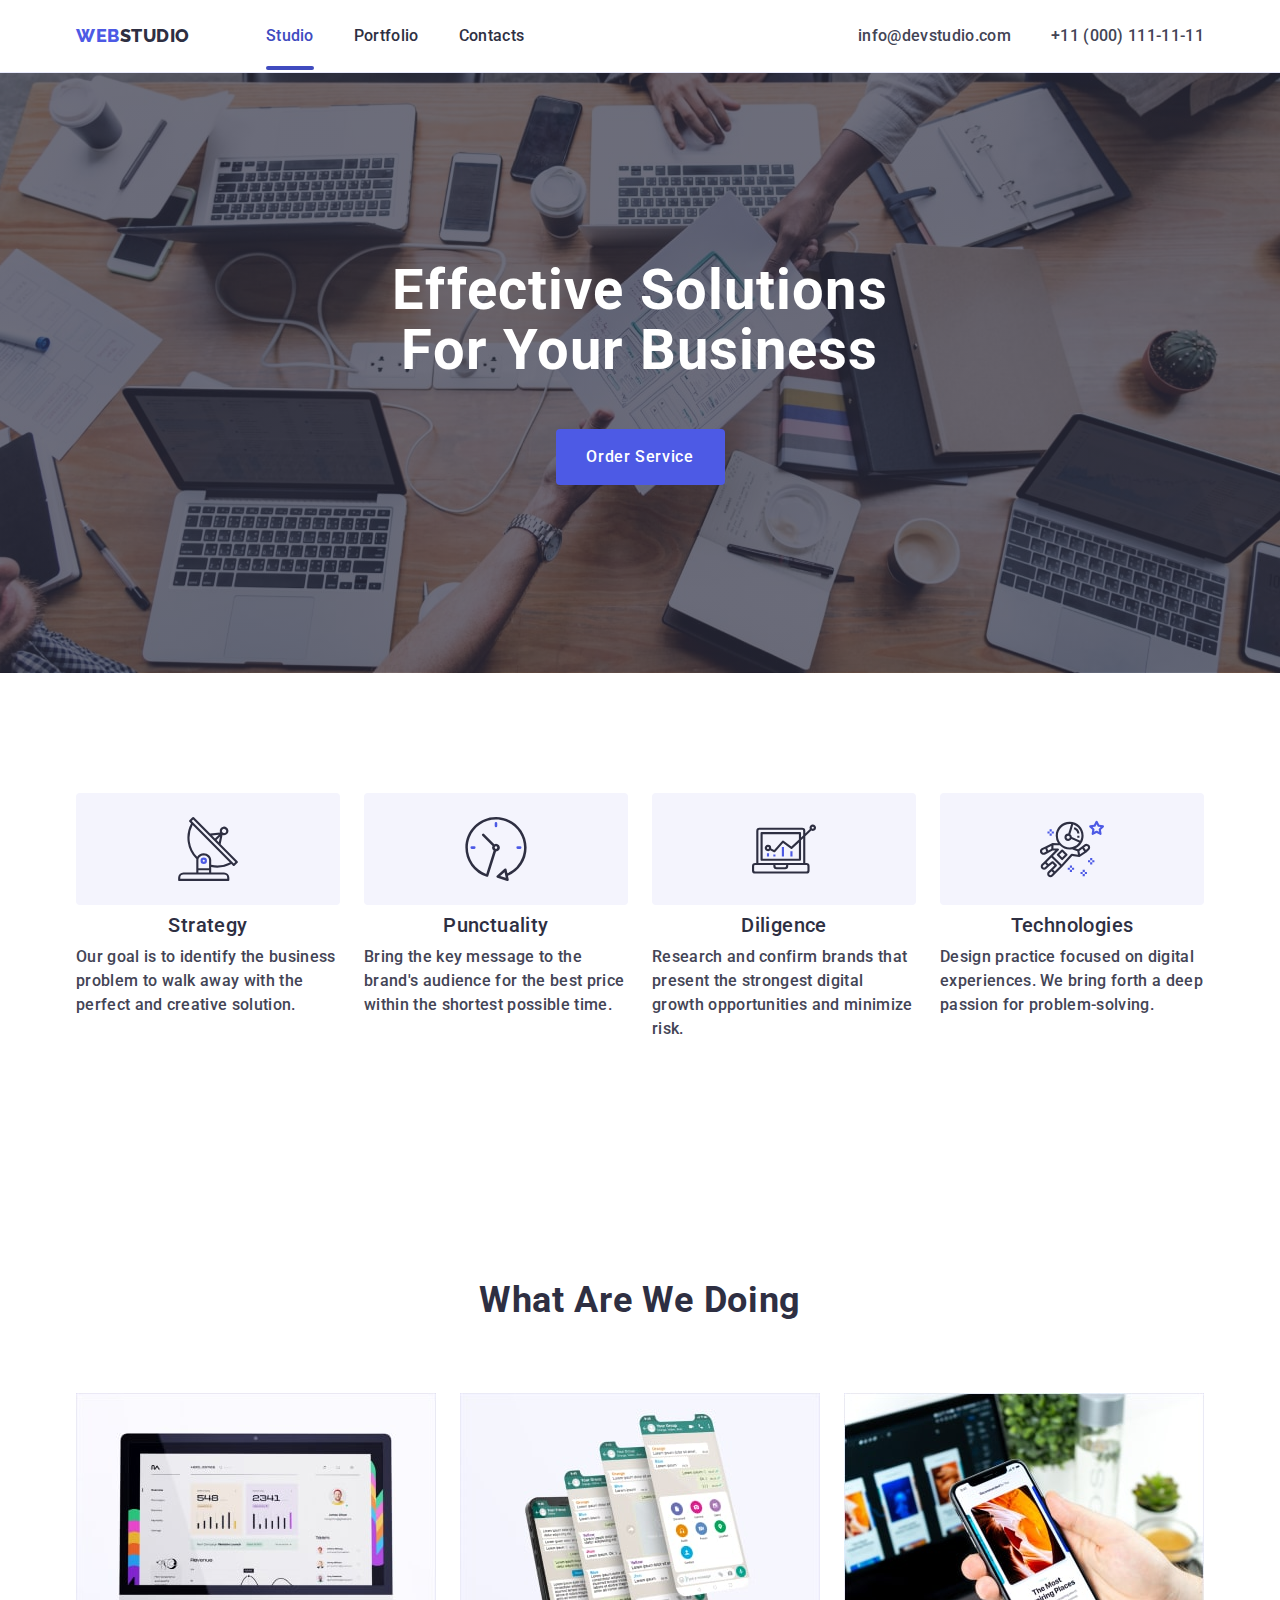
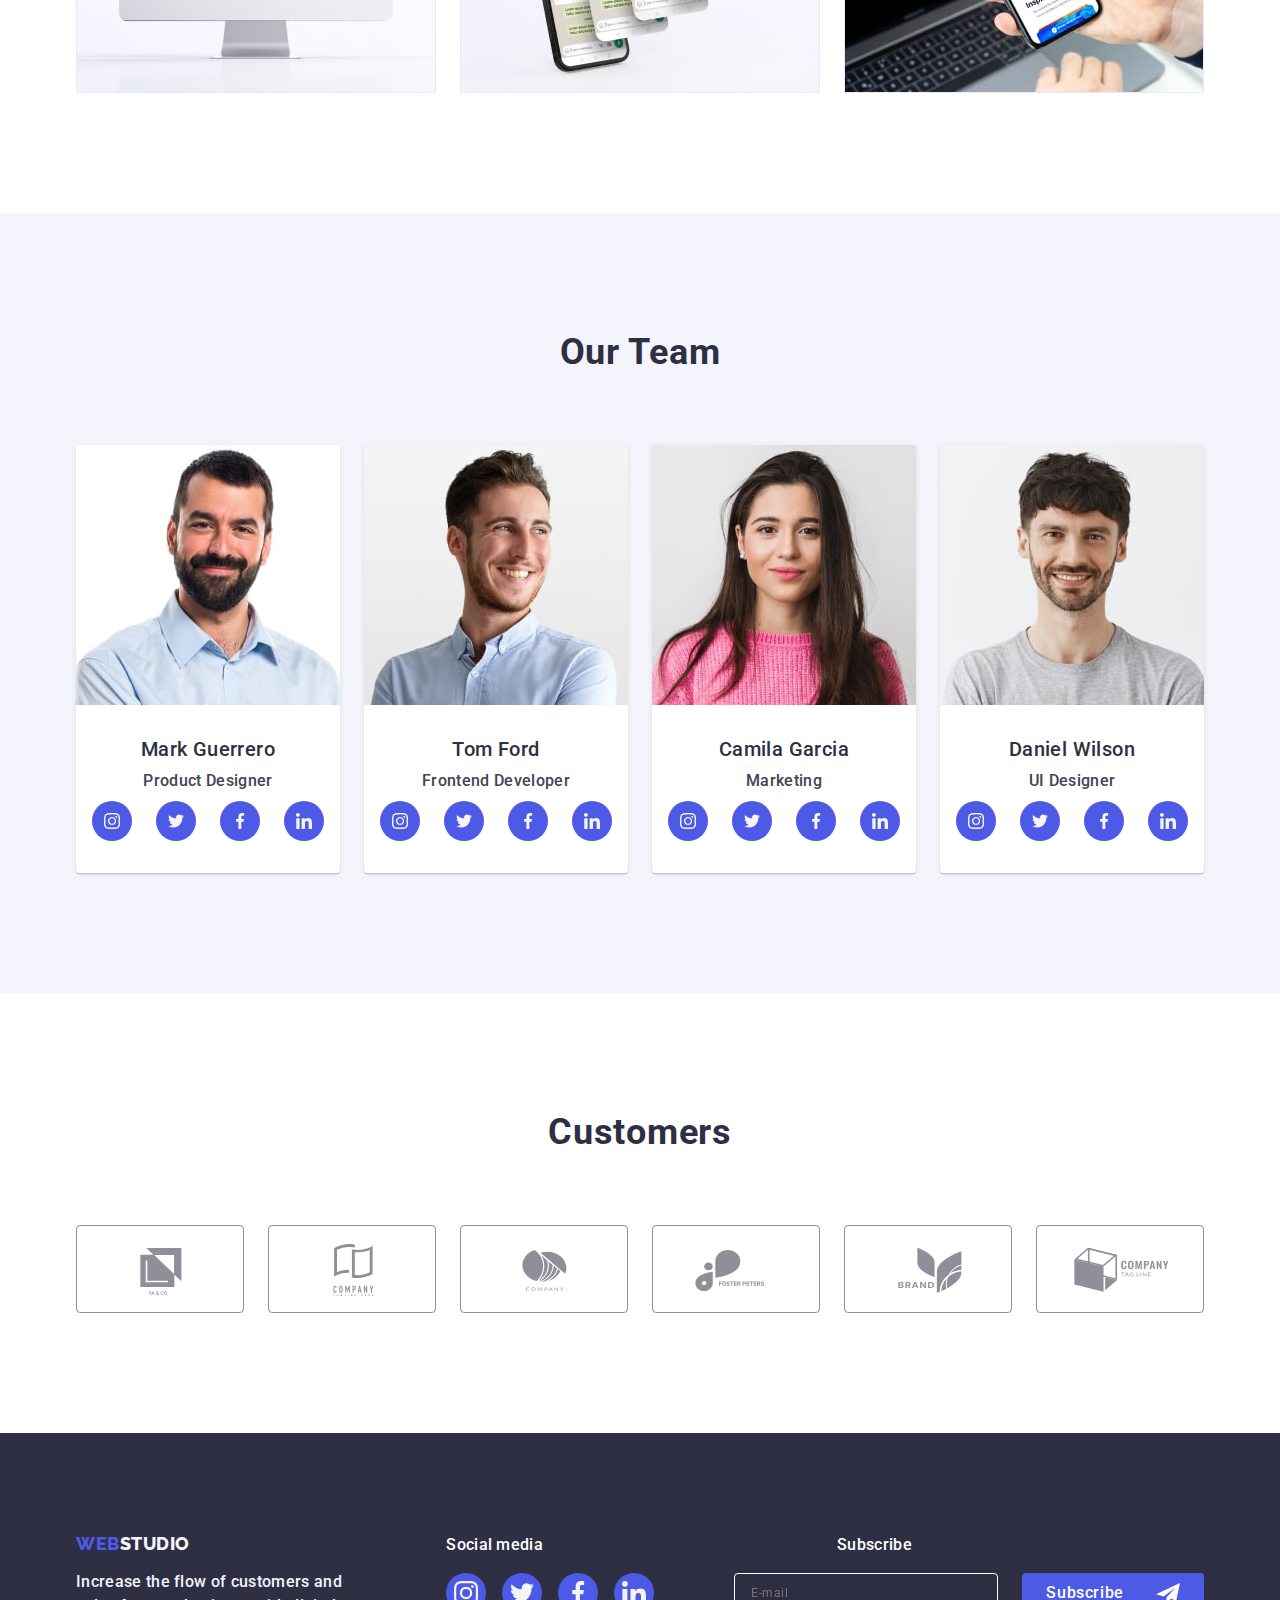
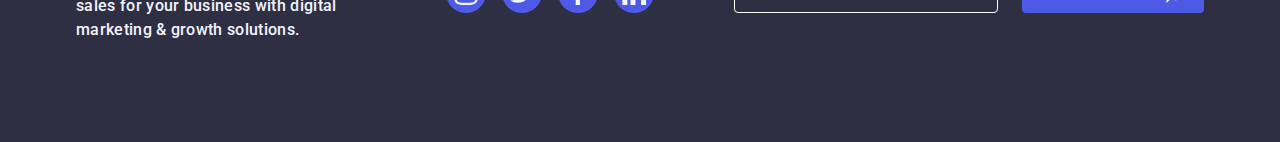
==== commit ab20a7cc: "5th commit" ====
--- a/index.html
+++ b/index.html
@@ -55,7 +55,8 @@
             </li>
           </ul>
         </address>
-        <button class="menu-button button js-open-menu" type="button">
+        <button class="menu-button button menu-toggle" aria-expanded="false"
+          aria-controls="mobile-menu" type="button" data-menu-open>
           <svg class="menu-icon" width="32" height="22">
             <use href="./images/icons.svg#icon-menu"></use>
           </svg>
@@ -442,9 +443,10 @@
         </div>
       </div>
     </footer>
-   <div class="backdrop is-hidden js-menu-container">
-      <div class="menu-container">
-        <button class="modal-close-button js-close-menu" type="button" >
+   <div class="backdrop-menu   backdrop  is-hidden" data-menu >
+      <div class="menu-container js-menu-container" >
+        <button class="modal-close-button menu-toggle "          
+ type="button" data-menu-close >
           <svg class="button-close-icon" width="8" height="8">
             <use href="./images/icons.svg#icon-close"></use>
           </svg>
--- a/css/styles.css
+++ b/css/styles.css
@@ -668,8 +668,8 @@
  |============================
 */
 
-.portfolio-section {
-  padding: 96px 0 120px 0;
+.portfolio-section-container {
+  padding: 48px 16px;
 }
 
 .portfolio-button-list {
@@ -677,8 +677,8 @@
   flex-wrap: wrap;
   justify-content: start;
   gap: 16px 24px;
+  margin: 0 auto;
   margin-bottom: 48px;
-  margin-left: 0;
 }
 
 .filter-button {
@@ -717,6 +717,7 @@
 }
 
 .portfolio-card {
+  border: 1px solid var(--cornflower);
   /* width: calc((100% - 48px) / 3); */
 }
 
@@ -756,7 +757,7 @@
 
 .portfolio-card-container {
   padding: 32px 16px;
-  border: 1px solid var(--cornflower);
+
   border-top: none;
 }
 
@@ -771,14 +772,19 @@
 
 @media screen and (min-width: 428px) and (max-width: 768px) {
   .portfolio-button-list {
-    max-width: 428px;
+    max-width: 360px;
   }
 }
 @media screen and (min-width: 768px) {
+  .portfolio-section-container {
+    padding-top: 64px;
+    padding-bottom: 96px;
+  }
   .portfolio-button-list {
     flex-wrap: nowrap;
     justify-content: center;
     gap: 24px;
+    margin-bottom: 64px;
   }
 
   .filter-button {
@@ -796,6 +802,12 @@
 }
 
 @media screen and (min-width: 1158px) {
+  .portfolio-section-container {
+    padding: 100px 15px 120px 15px;
+  }
+  .portfolio-button-list {
+    margin-bottom: 72px;
+  }
   .porfolio-list {
     row-gap: 48px;
   }
@@ -893,8 +905,8 @@
 }
 
 .footer-text-subscribe {
+  margin: 0 auto;
   margin-bottom: 16px;
-  margin-right: 0;
   font-weight: 500;
   color: var(--primary-background-color);
 }
@@ -958,6 +970,9 @@
   }
   .footer-form-input {
     width: 264px;
+  }
+  .subscribe-button {
+    margin: 0;
   }
 }
 
@@ -1181,6 +1196,7 @@
 */
 .menu-container {
   position: absolute;
+  z-index: 20;
   width: 100%;
   height: 100%;
   padding: 40px;
@@ -1265,3 +1281,8 @@
 .mobile-contacts-icon {
   fill: var(--accent-background-color);
 }
+@media screen and (min-width: 768px) {
+  .backdrop-menu {
+    display: none;
+  }
+}
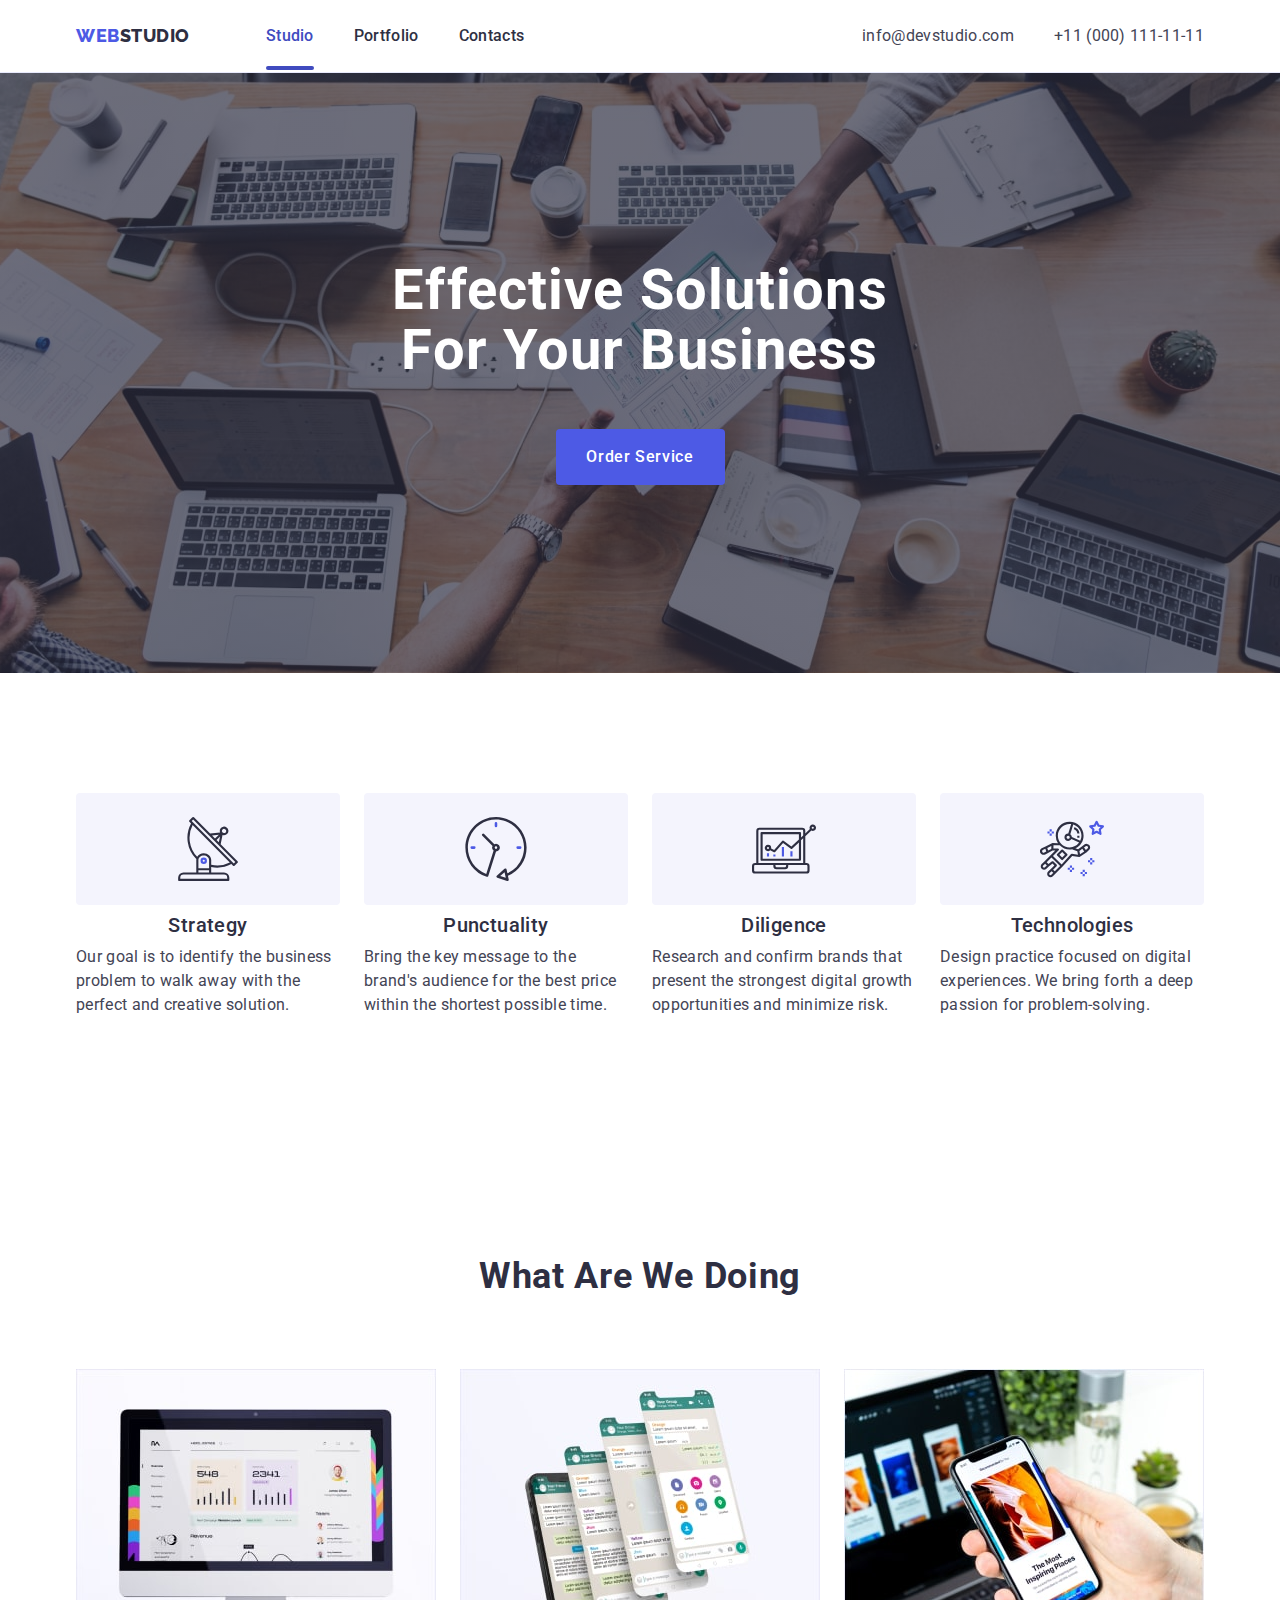
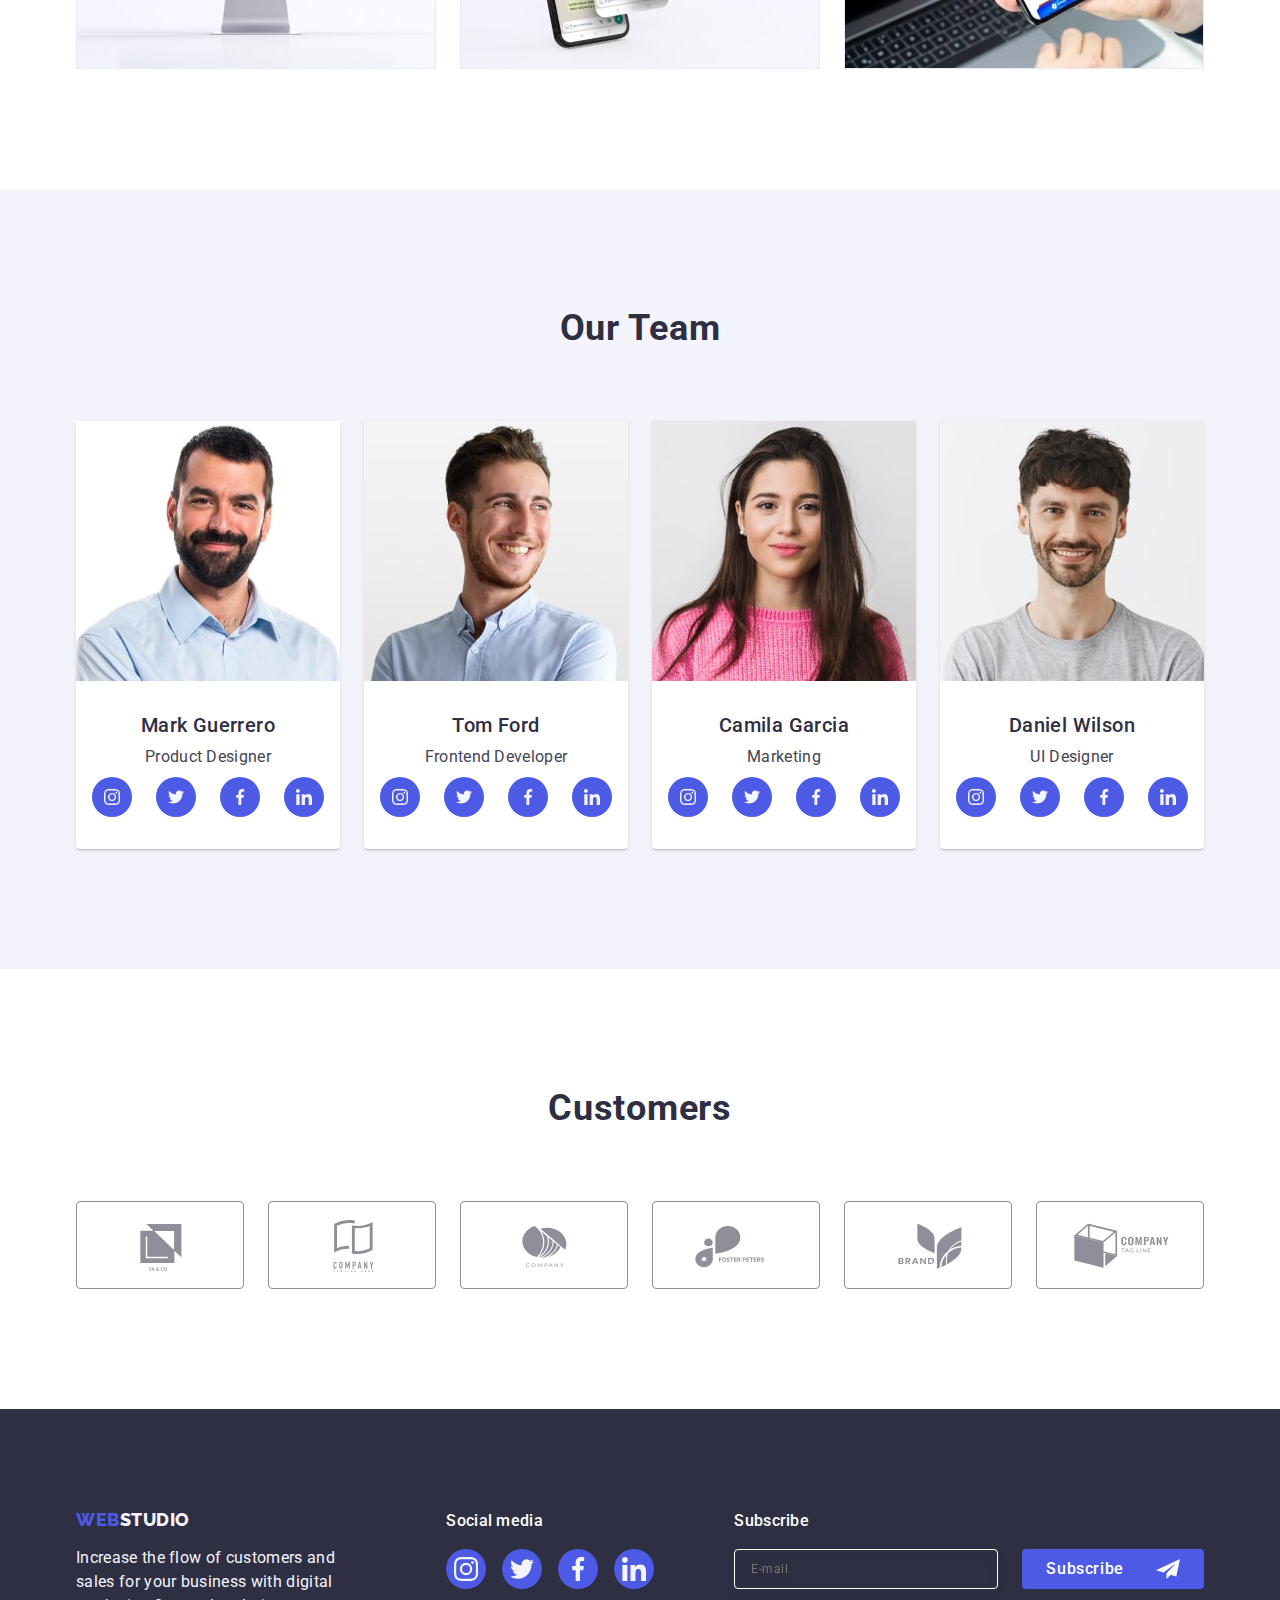
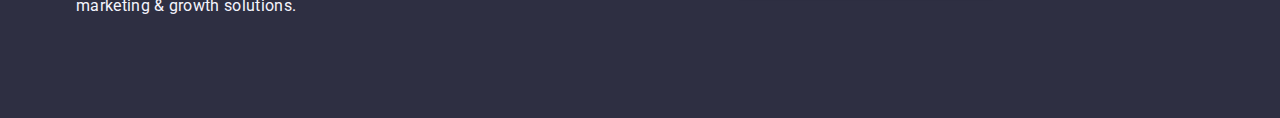
==== commit 24086919: "7th commit" ====
--- a/index.html
+++ b/index.html
@@ -2,6 +2,7 @@
 <html lang="en">
   <head>
     <meta charset="UTF-8" />
+    <meta name="viewport" content="width=device-width, initial-scale=1.0" />
     <meta name="description" content="Effective Solutions for Your Business" />
     <title>Web Studio</title>
 
--- a/css/styles.css
+++ b/css/styles.css
@@ -38,7 +38,11 @@
   line-height: 1.5em; /* 150% */
   letter-spacing: 0.32px;
 }
-
+@media screen and (min-width: 768px) {
+  body {
+    font-weight: 400;
+  }
+}
 .list {
   list-style-type: none;
 }
@@ -283,6 +287,12 @@
     flex-direction: column;
     gap: 12px;
   }
+  .contacts-link {
+    font-size: 12px;
+    font-weight: 400;
+    line-height: 1.17px;
+    letter-spacing: 0.48px;
+  }
 }
 
 @media screen and (min-width: 1158px) {
@@ -292,6 +302,11 @@
   }
   .header-container {
     padding: 0 15px;
+  }
+  .contacts-link {
+    font-size: 16px;
+    line-height: 1.5px;
+    letter-spacing: 0.32px;
   }
 }
 /**
@@ -959,9 +974,13 @@
   .footer-text {
     text-align: left;
   }
+
   .footer-container {
     flex-direction: row;
     gap: 72px 24px;
+  }
+  .footer-text-subscribe {
+    margin-left: 0;
   }
   .footer-form {
     flex-direction: row;
@@ -1011,7 +1030,8 @@
   top: 50%;
   left: 50%;
   transform: translate(-50%, -50%);
-  width: 392px;
+  width: 100%;
+  max-width: 392px;
   min-height: 584px;
   border-radius: 4px;
   background: #fcfcfc;
@@ -1198,6 +1218,7 @@
   position: absolute;
   z-index: 20;
   width: 100%;
+  min-width: 320px;
   height: 100%;
   padding: 40px;
   background: var(--primary-background-color);
